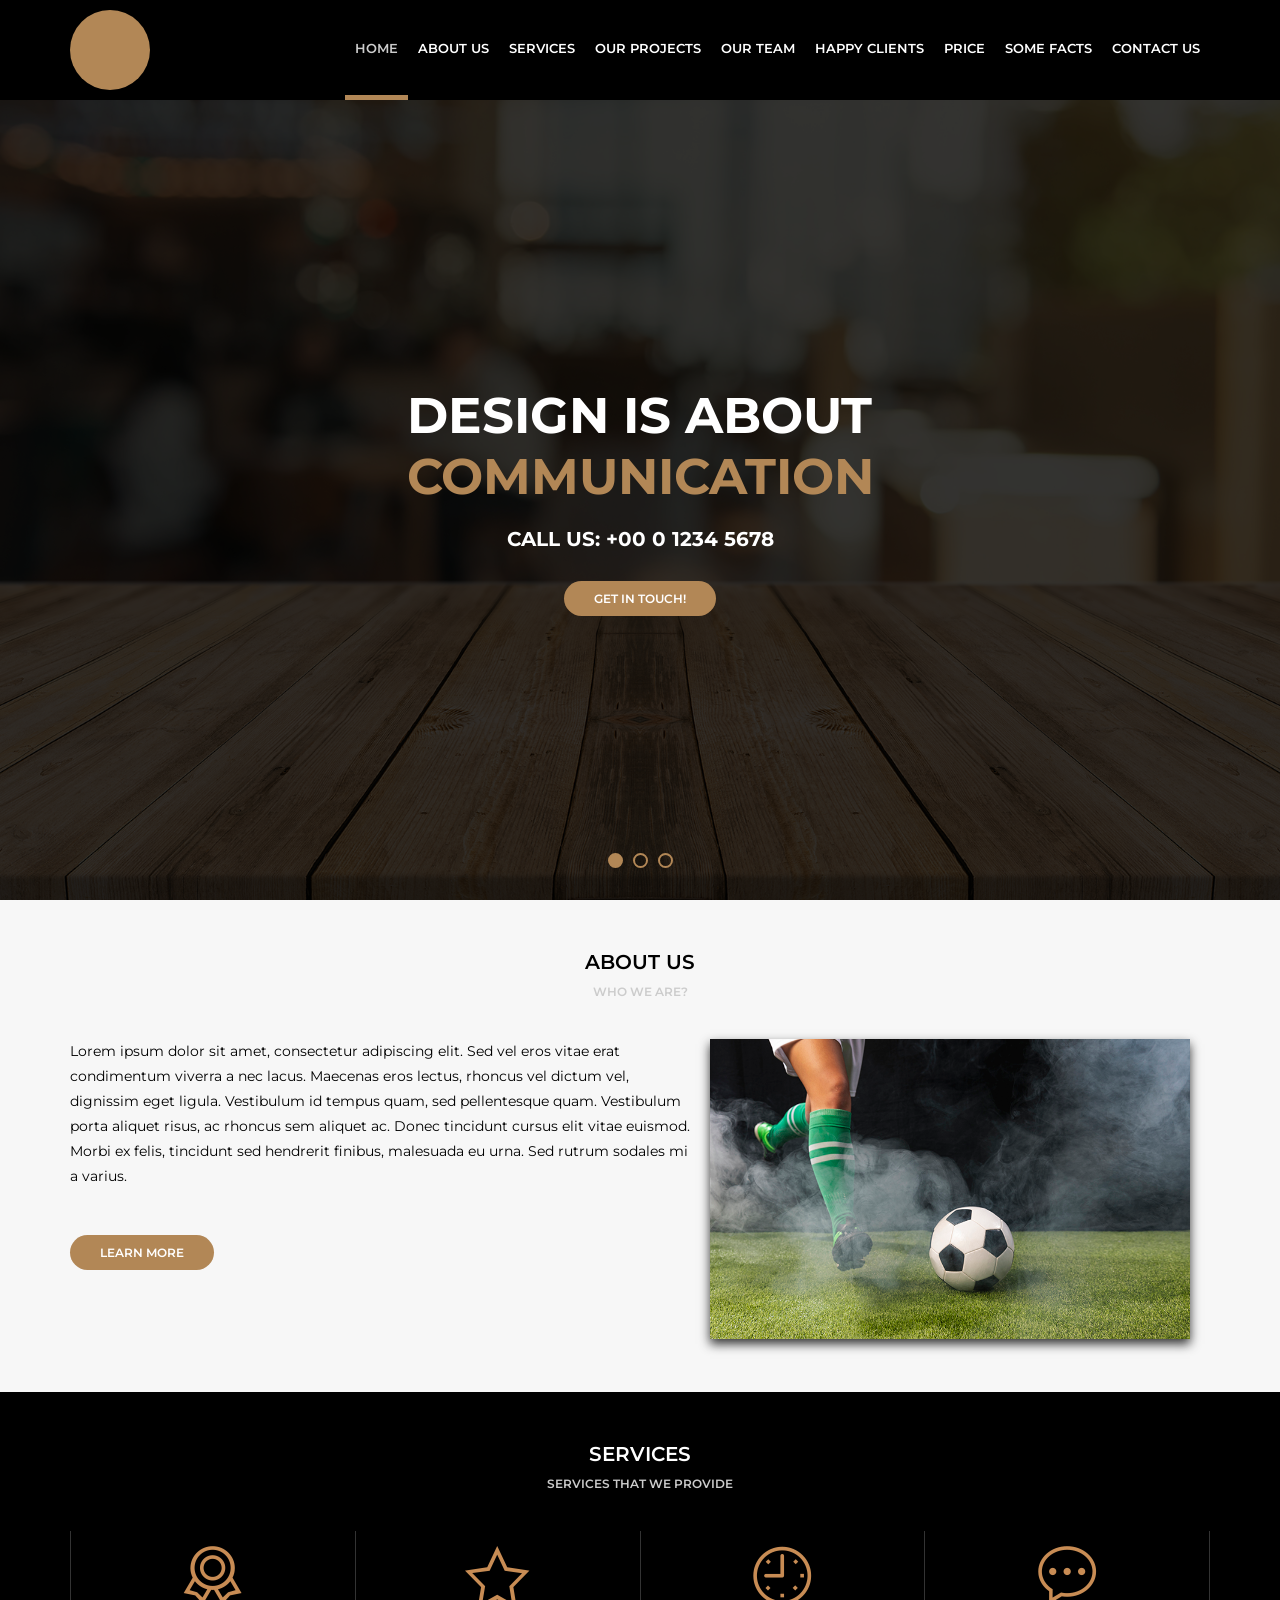
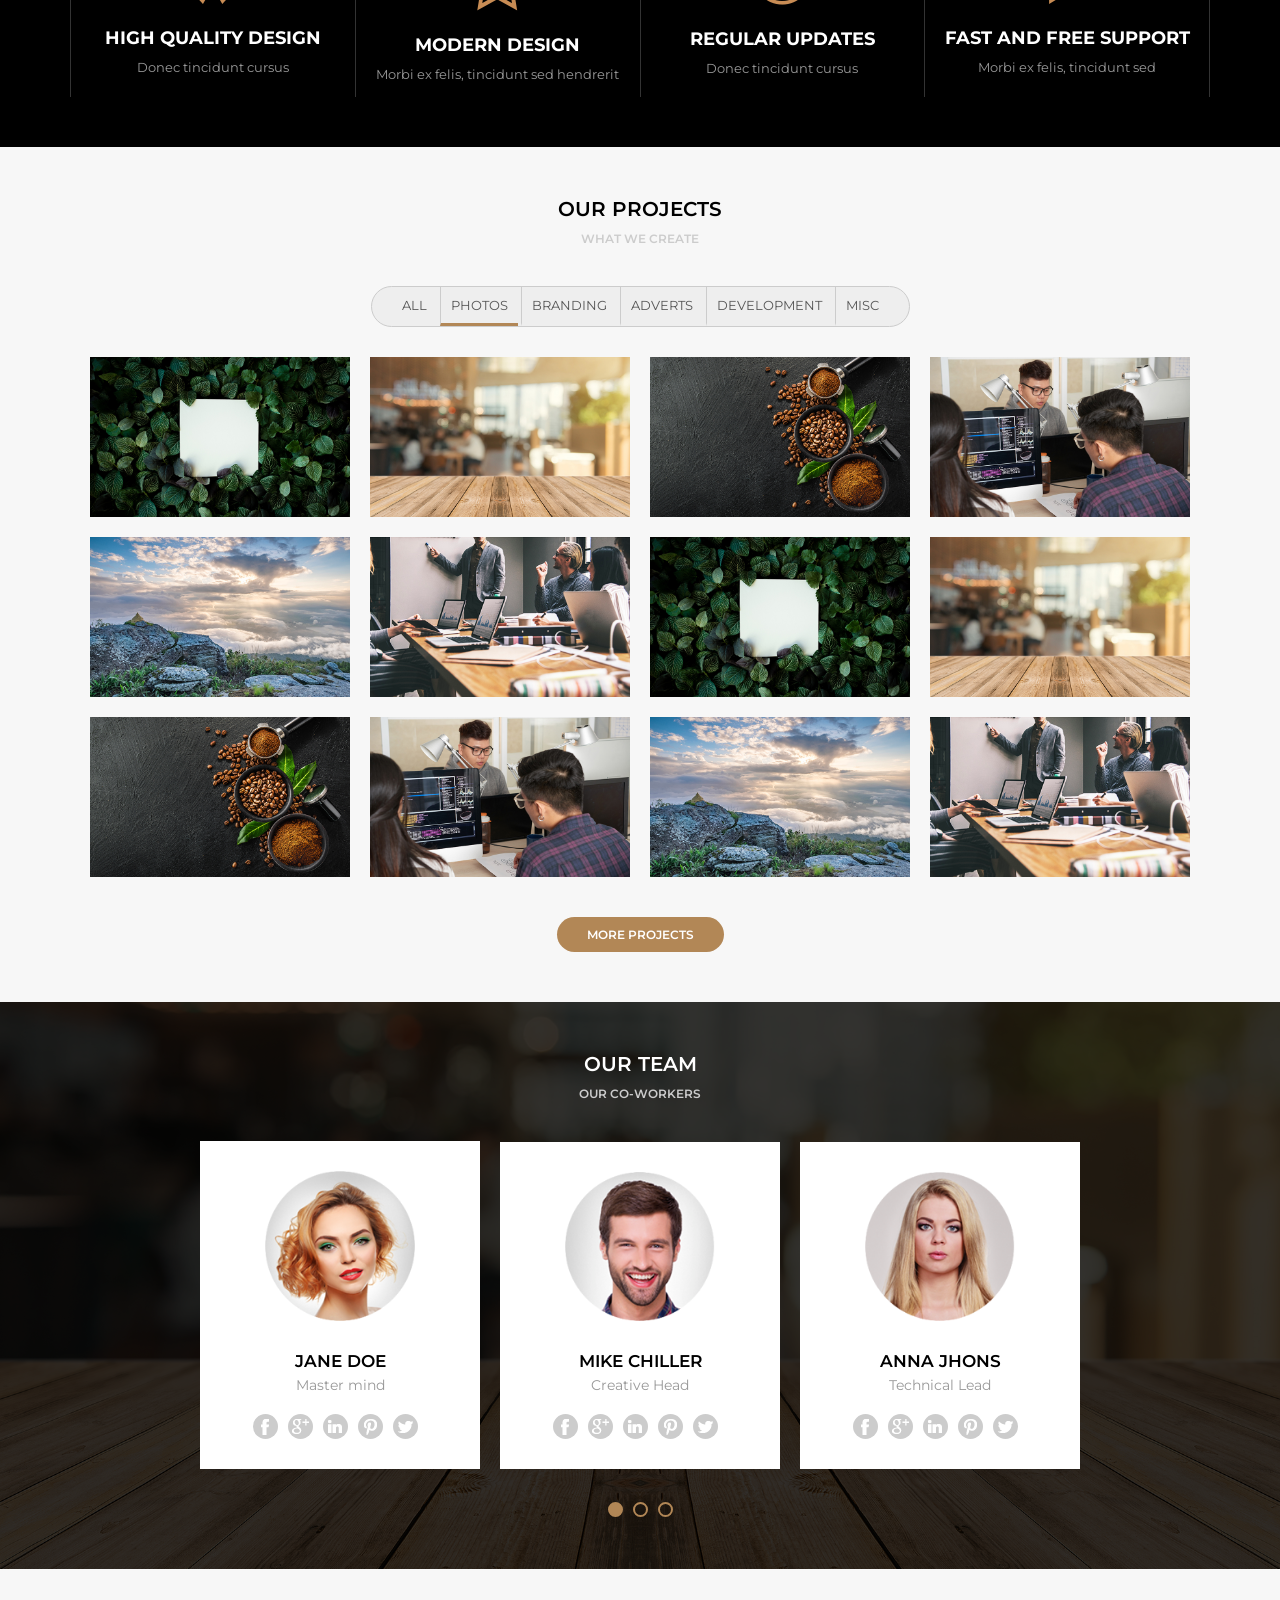
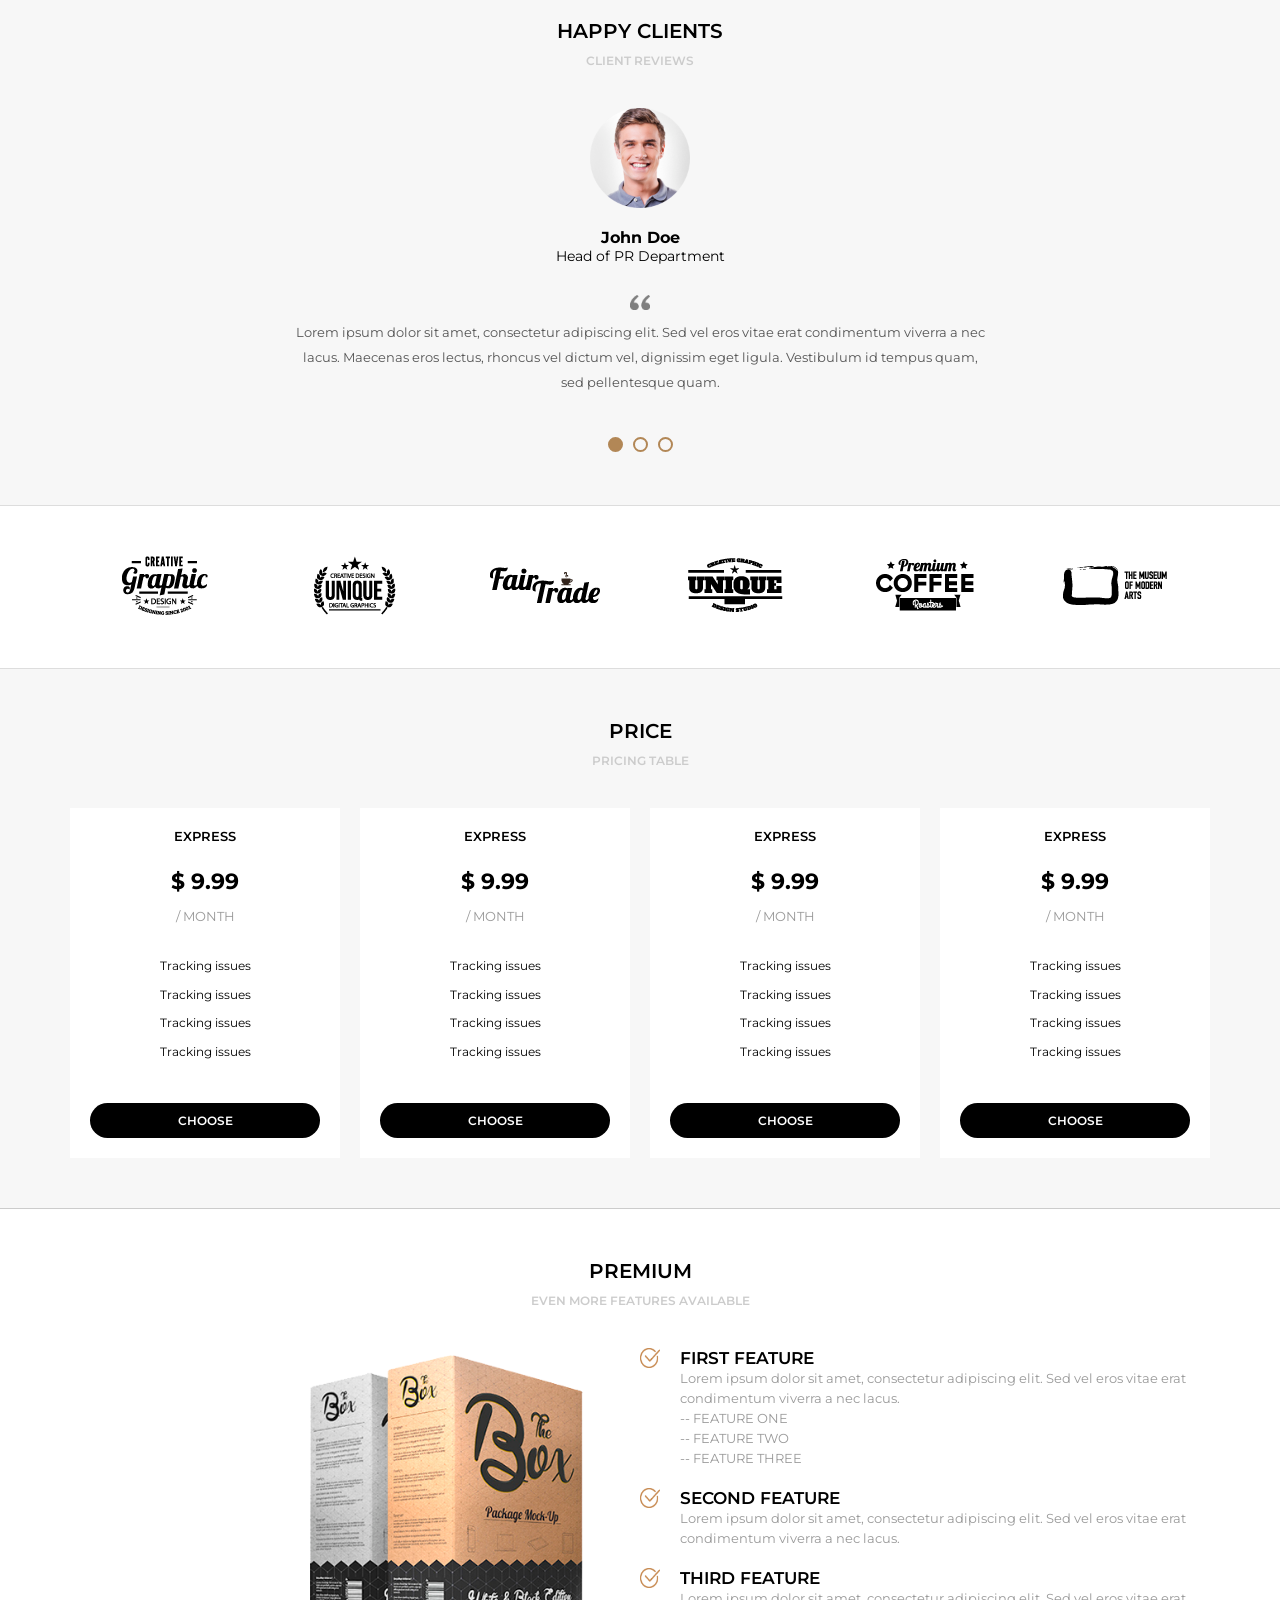
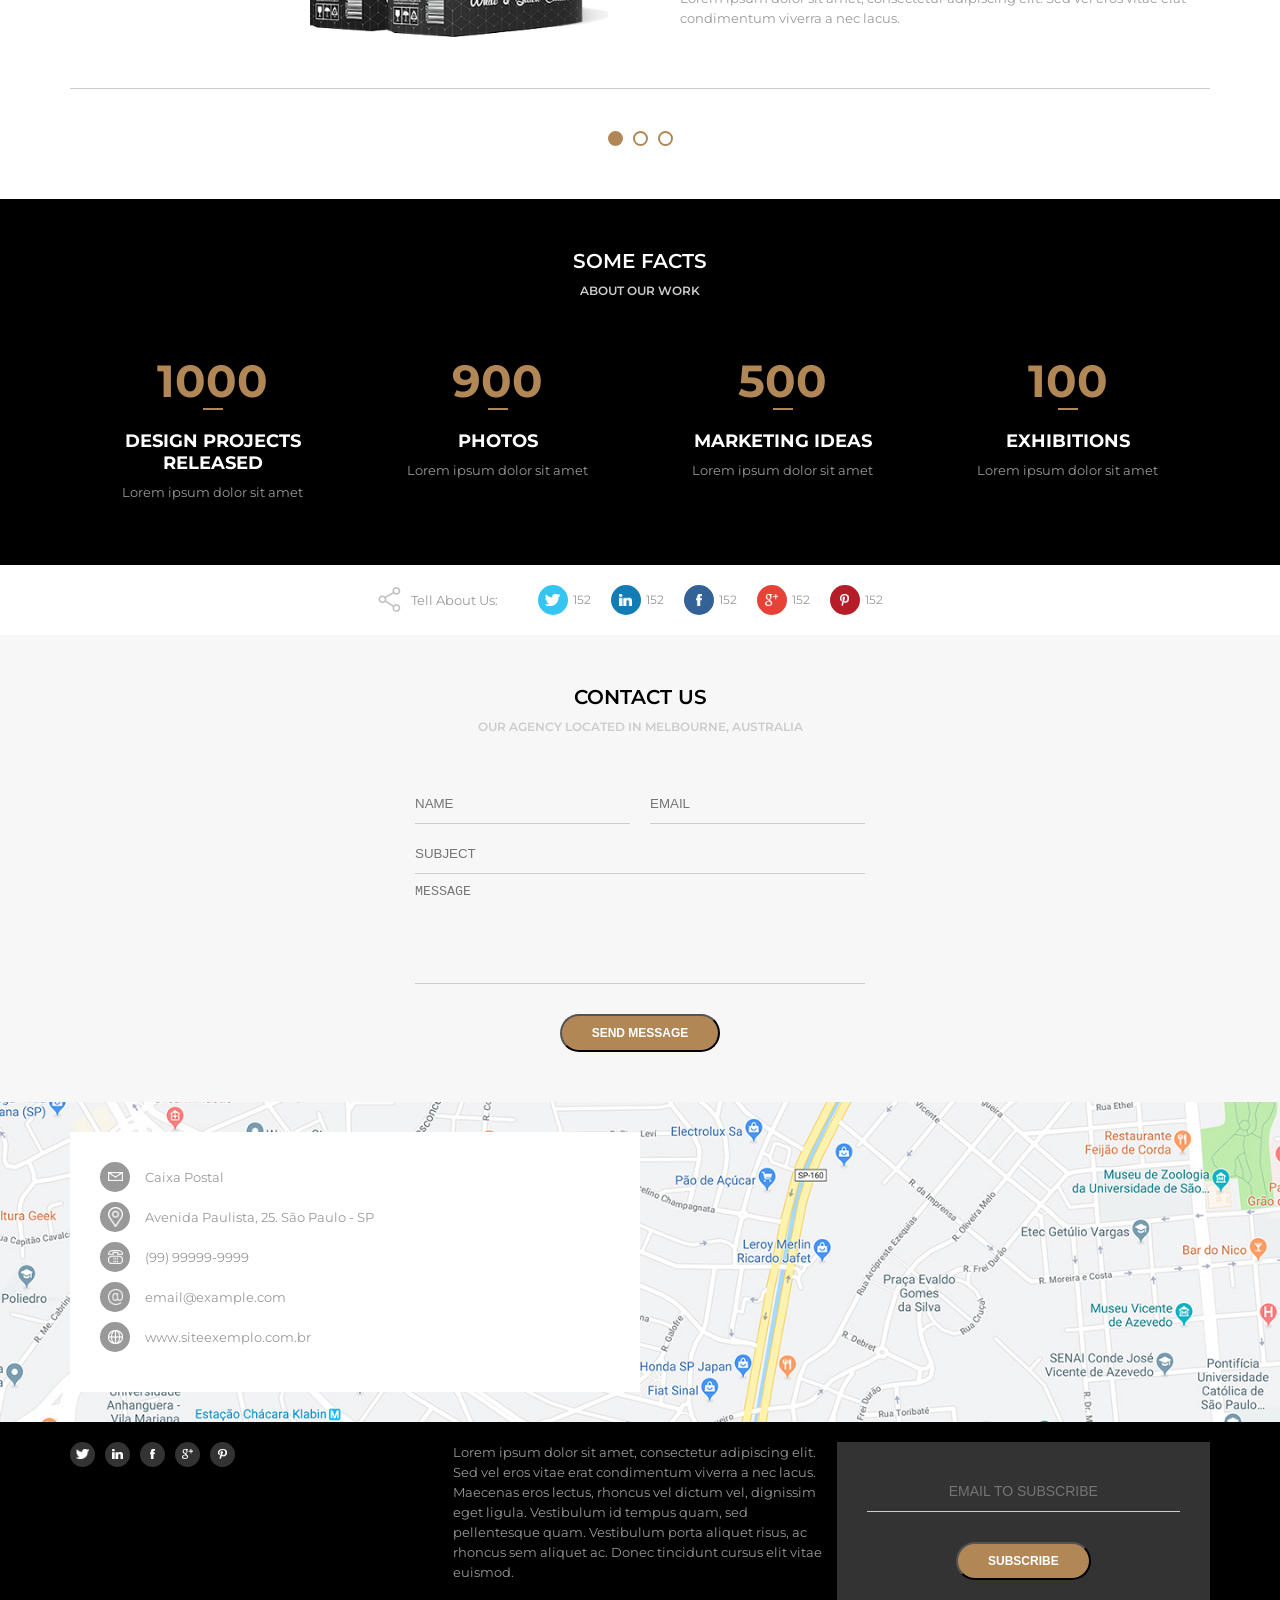
==== index.html @ ef53065b "correcao index" ====
<!DOCTYPE html>
<html>
<head>
    <meta charset="UTF-8" />
    <title>Awax</title>
    <meta name="viewport" content="width=device-width,minimum-scale=1,initial-scale=1" />
    <link href="https://fonts.googleapis.com/css?family=Montserrat:300,400,600,700&display=swap" rel="stylesheet" />
    <link rel="stylesheet" type="text/css" href="assets/css/style.css" />
</head>
<body>
<header>
    <div class="header">
        <div class="logo">
            <div class="logoimg"></div>
        </div>
        <div class="menu">
            <img class="menu-opener" src="assets/images/menu.png" onclick="openClose()"/>
            <nav id="navigation">
                <ul>
                    <li class="active"><a href="">Home</a></li>
                    <li><a href="">About us</a></li>
                    <li><a href="">Services</a></li>
                    <li><a href="">Our Projects</a></li>
                    <li><a href="">Our Team</a></li>
                    <li><a href="">Happy Clients</a></li>
                    <li><a href="">Price</a></li>
                    <li><a href="">Some Facts</a></li>
                    <li><a href="">Contact Us</a></li>
                </ul>
            </nav>
        </div>
    </div>
</header>
<main>
    <section class="banner">
        <div class="sliders" style="margin-left:0;">
            <div class="slide">
                <div class="slidearea">
                    <h1>Design is about<br/><span>Communication</span></h1>
                    <h2>Call Us: +00 0 1234 5678</h2>
                    <a href="" class="button">Get in touch!</a>
                </div>
            </div><div class="slide">
                <div class="slidearea">
                    <h1>Design is about<br/><span>Teste</span></h1>
                    <h2>Call Us: +00 0 1234 5678</h2>
                    <a href="" class="button">Get in touch!</a>
                </div>
            </div><div class="slide">
                <div class="slidearea">
                    <h1>Design is about<br/><span>Algo</span></h1>
                    <h2>Call Us: +00 0 1234 5678</h2>
                    <a href="" class="button">Get in touch!</a>
                </div>
            </div>
        </div>
        <div class="sliders-pointers">
            <div class="pointer active"></div>
            <div class="pointer"></div>
            <div class="pointer"></div>
        </div>
    </section>

    <section class="default light">
        <div class="section-title">About us</div>
        <div class="section-desc">Who we are?</div>
        <div class="section-body">
            <div class="section-aboutus">
                <div class="section-aboutus--left">
                    <p>Lorem ipsum dolor sit amet, consectetur adipiscing elit. Sed vel eros vitae erat condimentum viverra a nec lacus. Maecenas eros lectus, rhoncus vel dictum vel, dignissim eget ligula. Vestibulum id tempus quam, sed pellentesque quam. Vestibulum porta aliquet risus, ac rhoncus sem aliquet ac. Donec tincidunt cursus elit vitae euismod. Morbi ex felis, tincidunt sed hendrerit finibus, malesuada eu urna. Sed rutrum sodales mi a varius.</p>
                    <br/>
                    <a href="" class="button">Learn More</a>
                </div>
                <div class="section-aboutus--right">
                    <img src="media/foto9.jpg" />
                </div>
            </div>
        </div>
    </section>

    <section class="default dark">
        <div class="section-title">Services</div>
        <div class="section-desc">Services that we provide</div>
        <div class="section-body">
            <div class="section-services">
                <div class="section-service">
                    <img src="assets/images/medalha.png" />
                    <h4>High Quality Design</h4>
                    <p>Donec tincidunt cursus</p>
                </div>
                <div class="section-service">
                    <img src="assets/images/estrela.png" />
                    <h4>Modern Design</h4>
                    <p>Morbi ex felis, tincidunt sed hendrerit</p>
                </div>
                <div class="section-service">
                    <img src="assets/images/relogio.png" />
                    <h4>Regular Updates</h4>
                    <p>Donec tincidunt cursus</p>
                </div>
                <div class="section-service">
                    <img src="assets/images/balao.png" />
                    <h4>Fast and free support</h4>
                    <p>Morbi ex felis, tincidunt sed</p>
                </div>
            </div>
        </div>
    </section>

    <section class="default light">
        <div class="section-title">Our Projects</div>
        <div class="section-desc">What we create</div>
        <div class="section-body">
            <div class="section-projects">
                <div class="section-projects--filters">
                    <ul>
                        <li>All</li>
                        <li class="active">Photos</li>
                        <li>Branding</li>
                        <li>Adverts</li>
                        <li>Development</li>
                        <li>Misc</li>
                    </ul>
                </div>
                <div class="section-projects--photos">
                    <div class="section-projects--photo">
                        <div class="section-projects--photoarea">
                            <div class="section-projects--photoinfo">
                                <h5>ABOUT</h5>
                                <p>Vestibulum porta aliquet risus</p>
                            </div>
                            <img src="media/foto1.jpg" />
                        </div>
                    </div>
                    <div class="section-projects--photo">
                        <div class="section-projects--photoarea">
                            <div class="section-projects--photoinfo">
                                <h5>ABOUT</h5>
                                <p>Vestibulum porta aliquet risus</p>
                            </div>
                            <img src="media/foto2.jpg" />
                        </div>
                    </div>
                    <div class="section-projects--photo">
                        <div class="section-projects--photoarea">
                            <div class="section-projects--photoinfo">
                                <h5>ABOUT</h5>
                                <p>Vestibulum porta aliquet risus</p>
                            </div>
                            <img src="media/foto3.jpg" />
                        </div>
                    </div>
                    <div class="section-projects--photo">
                        <div class="section-projects--photoarea">
                            <div class="section-projects--photoinfo">
                                <h5>ABOUT</h5>
                                <p>Vestibulum porta aliquet risus</p>
                            </div>
                            <img src="media/foto4.jpg" />
                        </div>
                    </div>
                    <div class="section-projects--photo">
                        <div class="section-projects--photoarea">
                            <div class="section-projects--photoinfo">
                                <h5>ABOUT</h5>
                                <p>Vestibulum porta aliquet risus</p>
                            </div>
                            <img src="media/foto5.jpg" />
                        </div>
                    </div>
                    <div class="section-projects--photo">
                        <div class="section-projects--photoarea">
                            <div class="section-projects--photoinfo">
                                <h5>ABOUT</h5>
                                <p>Vestibulum porta aliquet risus</p>
                            </div>
                            <img src="media/foto6.jpg" />
                        </div>
                    </div>
                    <div class="section-projects--photo">
                        <div class="section-projects--photoarea">
                            <div class="section-projects--photoinfo">
                                <h5>ABOUT</h5>
                                <p>Vestibulum porta aliquet risus</p>
                            </div>
                            <img src="media/foto1.jpg" />
                        </div>
                    </div>
                    <div class="section-projects--photo">
                        <div class="section-projects--photoarea">
                            <div class="section-projects--photoinfo">
                                <h5>ABOUT</h5>
                                <p>Vestibulum porta aliquet risus</p>
                            </div>
                            <img src="media/foto2.jpg" />
                        </div>
                    </div>
                    <div class="section-projects--photo">
                        <div class="section-projects--photoarea">
                            <div class="section-projects--photoinfo">
                                <h5>ABOUT</h5>
                                <p>Vestibulum porta aliquet risus</p>
                            </div>
                            <img src="media/foto3.jpg" />
                        </div>
                    </div>
                    <div class="section-projects--photo">
                        <div class="section-projects--photoarea">
                            <div class="section-projects--photoinfo">
                                <h5>ABOUT</h5>
                                <p>Vestibulum porta aliquet risus</p>
                            </div>
                            <img src="media/foto4.jpg" />
                        </div>
                    </div>
                    <div class="section-projects--photo">
                        <div class="section-projects--photoarea">
                            <div class="section-projects--photoinfo">
                                <h5>ABOUT</h5>
                                <p>Vestibulum porta aliquet risus</p>
                            </div>
                            <img src="media/foto5.jpg" />
                        </div>
                    </div>
                    <div class="section-projects--photo">
                        <div class="section-projects--photoarea">
                            <div class="section-projects--photoinfo">
                                <h5>ABOUT</h5>
                                <p>Vestibulum porta aliquet risus</p>
                            </div>
                            <img src="media/foto6.jpg" />
                        </div>
                    </div>
                </div>

                <a href="" class="button">More Projects</a>
            </div>
        </div>
    </section>

    <section class="default dark bg-team">
        <div class="section-team-area">
            <div class="section-title">Our Team</div>
            <div class="section-desc">Our Co-Workers</div>
            <div class="section-body">
                <div class="section-team">
                    <div class="sliders" style="margin-left:0;">
                        <div class="slide">
                            <div class="slidearea">
                                <img class="section-team--avatar" src="media/mulher1.png" />
                                <div class="section-team--name">Jane Doe</div>
                                <div class="section-team--role">Master mind</div>
                                <div class="section-team--social">
                                        <a href=""><img src="assets/images/facebook.png" /></a>
                                        <a href=""><img src="assets/images/googleplus.png" /></a>
                                        <a href=""><img src="assets/images/linkedin.png" /></a>
                                        <a href=""><img src="assets/images/pinterest.png" /></a>
                                        <a href=""><img src="assets/images/twitter.png" /></a>
                                </div>
                            </div>
                        </div><div class="slide">
                            <div class="slidearea">
                                <img class="section-team--avatar" src="media/homem1.png" />
                                <div class="section-team--name">Mike Chiller</div>
                                <div class="section-team--role">Creative Head</div>
                                <div class="section-team--social">
                                        <a href=""><img src="assets/images/facebook.png" /></a>
                                        <a href=""><img src="assets/images/googleplus.png" /></a>
                                        <a href=""><img src="assets/images/linkedin.png" /></a>
                                        <a href=""><img src="assets/images/pinterest.png" /></a>
                                        <a href=""><img src="assets/images/twitter.png" /></a>
                                </div>
                            </div>
                        </div><div class="slide">
                            <div class="slidearea">
                                <img class="section-team--avatar" src="media/mulher2.png" />
                                <div class="section-team--name">Anna Jhons</div>
                                <div class="section-team--role">Technical Lead</div>
                                <div class="section-team--social">
                                        <a href=""><img src="assets/images/facebook.png" /></a>
                                        <a href=""><img src="assets/images/googleplus.png" /></a>
                                        <a href=""><img src="assets/images/linkedin.png" /></a>
                                        <a href=""><img src="assets/images/pinterest.png" /></a>
                                        <a href=""><img src="assets/images/twitter.png" /></a>
                                </div>
                            </div>
                        </div><div class="slide">
                            <div class="slidearea">
                                <img class="section-team--avatar" src="media/mulher1.png" />
                                <div class="section-team--name">Jane Doe</div>
                                <div class="section-team--role">Master mind</div>
                                <div class="section-team--social">
                                        <a href=""><img src="assets/images/facebook.png" /></a>
                                        <a href=""><img src="assets/images/googleplus.png" /></a>
                                        <a href=""><img src="assets/images/linkedin.png" /></a>
                                        <a href=""><img src="assets/images/pinterest.png" /></a>
                                        <a href=""><img src="assets/images/twitter.png" /></a>
                                </div>
                            </div>
                        </div>
                    </div>
                </div>
                <div class="sliders-pointers">
                    <div class="pointer active"></div>
                    <div class="pointer"></div>
                    <div class="pointer"></div>
                </div>
            </div>
        </div>
    </section>

    <section class="default light testimonials">
        <div class="section-title">Happy Clients</div>
        <div class="section-desc">Client Reviews</div>
        <div class="section-body">
            <div class="section-testimonials">
                <div class="sliders" style="margin-left:0;">
                    <div class="slide">
                        <div class="slidearea">
                            <img class="section-testimonials--avatar" src="media/homem2.png" />
                            <div class="section-testimonials--name">John Doe</div>
                            <div class="section-testimonials--role">Head of PR Department</div>
                            <img class="section-testimonials--quoteimg" src="assets/images/quote.png" />
                            <div class="section-testimonials--quote">Lorem ipsum dolor sit amet, consectetur adipiscing elit. Sed vel eros vitae erat condimentum viverra a nec lacus. Maecenas eros lectus, rhoncus vel dictum vel, dignissim eget ligula. Vestibulum id tempus quam, sed pellentesque quam.</div>
                        </div>
                    </div><div class="slide">
                        <div class="slidearea">
                            <img class="section-testimonials--avatar" src="media/homem2.png" />
                            <div class="section-testimonials--name">John Doe</div>
                            <div class="section-testimonials--role">Head of PR Department</div>
                            <img class="section-testimonials--quoteimg" src="assets/images/quote.png" />
                            <div class="section-testimonials--quote">Lorem ipsum dolor sit amet, consectetur adipiscing elit. Sed vel eros vitae erat condimentum viverra a nec lacus. Maecenas eros lectus, rhoncus vel dictum vel, dignissim eget ligula. Vestibulum id tempus quam, sed pellentesque quam.</div>
                        </div>
                    </div><div class="slide">
                        <div class="slidearea">
                            <img class="section-testimonials--avatar" src="media/homem2.png" />
                            <div class="section-testimonials--name">John Doe</div>
                            <div class="section-testimonials--role">Head of PR Department</div>
                            <img class="section-testimonials--quoteimg" src="assets/images/quote.png" />
                            <div class="section-testimonials--quote">Lorem ipsum dolor sit amet, consectetur adipiscing elit. Sed vel eros vitae erat condimentum viverra a nec lacus. Maecenas eros lectus, rhoncus vel dictum vel, dignissim eget ligula. Vestibulum id tempus quam, sed pellentesque quam.</div>
                        </div>
                    </div>
                </div>
                <div class="sliders-pointers">
                    <div class="pointer active"></div>
                    <div class="pointer"></div>
                    <div class="pointer"></div>
                </div>
            </div>
        </div>
    </section>

    <section class="default section-companies">
        <div class="section-body">
            <div class="section-companies--area">
                <div class="section-company">
                    <img src="media/empresa1.png" />
                </div>
                <div class="section-company">
                    <img src="media/empresa2.png" />
                </div>
                <div class="section-company">
                    <img src="media/empresa3.png" />
                </div>
                <div class="section-company">
                    <img src="media/empresa4.png" />
                </div>
                <div class="section-company">
                    <img src="media/empresa5.png" />
                </div>
                <div class="section-company">
                    <img src="media/empresa6.png" />
                </div>
            </div>
        </div>
    </section>

    <section class="default light">
        <div class="section-title">Price</div>
        <div class="section-desc">Pricing Table</div>
        <div class="section-body">
            <div class="section-price">
                    <div class="section-price--item">
                        <div class="section-price--item-name">Express</div>
                        <div class="section-price--item-money">$ 9.99</div>
                        <div class="section-price--item-period">/ month</div>
                        <div class="section-price--item-point">Tracking issues<br/></div>
                        <div class="section-price--item-point">Tracking issues<br/></div>
                        <div class="section-price--item-point">Tracking issues<br/></div>
                        <div class="section-price--item-point">Tracking issues<br/></div>
                        <a href="" class="button button--dark">Choose</a>
                    </div>
                    <div class="section-price--item">
                        <div class="section-price--item-name">Express</div>
                        <div class="section-price--item-money">$ 9.99</div>
                        <div class="section-price--item-period">/ month</div>
                        <div class="section-price--item-point">Tracking issues<br/></div>
                        <div class="section-price--item-point">Tracking issues<br/></div>
                        <div class="section-price--item-point">Tracking issues<br/></div>
                        <div class="section-price--item-point">Tracking issues<br/></div>
                        <a href="" class="button button--dark">Choose</a>
                    </div>
                    <div class="section-price--item">
                        <div class="section-price--item-name">Express</div>
                        <div class="section-price--item-money">$ 9.99</div>
                        <div class="section-price--item-period">/ month</div>
                        <div class="section-price--item-point">Tracking issues<br/></div>
                        <div class="section-price--item-point">Tracking issues<br/></div>
                        <div class="section-price--item-point">Tracking issues<br/></div>
                        <div class="section-price--item-point">Tracking issues<br/></div>
                        <a href="" class="button button--dark">Choose</a>
                    </div>
                    <div class="section-price--item">
                        <div class="section-price--item-name">Express</div>
                        <div class="section-price--item-money">$ 9.99</div>
                        <div class="section-price--item-period">/ month</div>
                        <div class="section-price--item-point">Tracking issues<br/></div>
                        <div class="section-price--item-point">Tracking issues<br/></div>
                        <div class="section-price--item-point">Tracking issues<br/></div>
                        <div class="section-price--item-point">Tracking issues<br/></div>
                        <a href="" class="button button--dark">Choose</a>
                    </div>
            </div>
        </div>
    </section>

    <section class="default light premium">
        <div class="section-title">Premium</div>
        <div class="section-desc">Even More Features Available</div>
        <div class="section-body">
            <div class="section-premium">
                <div class="sliders" style="margin-left:0;">
                    <div class="slide">
                        <div class="slidearea">
                            <div class="section-premium--left">
                                <img src="media/livros.png" />
                            </div>
                            <div class="section-premium--right">
                                    <div class="section-premium--item">
                                        <img src="assets/images/check.png" />
                                        <div>
                                            <h4>FIRST FEATURE</h4>
                                            Lorem ipsum dolor sit amet, consectetur adipiscing elit. Sed vel eros vitae erat condimentum viverra a nec lacus.<br/>
                                            -- FEATURE ONE<br/>
                                            -- FEATURE TWO<br/>
                                            -- FEATURE THREE
                                        </div>
                                    </div>
                                    <div class="section-premium--item">
                                        <img src="assets/images/check.png" />
                                        <div>
                                            <h4>SECOND FEATURE</h4>
                                            Lorem ipsum dolor sit amet, consectetur adipiscing elit. Sed vel eros vitae erat condimentum viverra a nec lacus.
                                        </div>
                                    </div>
                                    <div class="section-premium--item">
                                        <img src="assets/images/check.png" />
                                        <div>
                                            <h4>THIRD FEATURE</h4>
                                            Lorem ipsum dolor sit amet, consectetur adipiscing elit. Sed vel eros vitae erat condimentum viverra a nec lacus.
                                        </div>
                                    </div>
                            </div>
                        </div>
                    </div><div class="slide">
                        <div class="slidearea">
                            ...
                        </div>
                    </div><div class="slide">
                        <div class="slidearea">
                            ...
                        </div>
                    </div>
                </div>
                <div class="sliders-pointers">
                    <div class="pointer active"></div>
                    <div class="pointer"></div>
                    <div class="pointer"></div>
                </div>
            </div>
        </div>
    </section>

    <section class="default dark">
        <div class="section-title">Some Facts</div>
        <div class="section-desc">About our work</div>
        <div class="section-body">
            <div class="section-facts">
                <div class="section-fact">
                    <h3>1000</h3>
                    <div class="section-fact-line"></div>
                    <h4>Design Projects Released</h4>
                    <p>Lorem ipsum dolor sit amet</p>
                </div>
                <div class="section-fact">
                    <h3>900</h3>
                    <div class="section-fact-line"></div>
                    <h4>Photos</h4>
                    <p>Lorem ipsum dolor sit amet</p>
                </div>
                <div class="section-fact">
                    <h3>500</h3>
                    <div class="section-fact-line"></div>
                    <h4>Marketing Ideas</h4>
                    <p>Lorem ipsum dolor sit amet</p>
                </div>
                <div class="section-fact">
                    <h3>100</h3>
                    <div class="section-fact-line"></div>
                    <h4>Exhibitions</h4>
                    <p>Lorem ipsum dolor sit amet</p>
                </div>
            </div>
        </div>
    </section>

    <section class="section-share">
        <div class="section-share--legend">
            <img src="assets/images/share.png" />
            Tell About Us:
        </div>
        <div class="section-share--item">
            <div class="section-share--icon twitter">
                <img src="assets/images/twitter.png" />
            </div>
            152
        </div>
        <div class="section-share--item">
            <div class="section-share--icon linkedin">
                <img src="assets/images/linkedin.png" />
            </div>
            152
        </div>
        <div class="section-share--item">
            <div class="section-share--icon facebook">
                <img src="assets/images/facebook.png" />
            </div>
            152
        </div>
        <div class="section-share--item">
            <div class="section-share--icon googleplus">
                <img src="assets/images/googleplus.png" />
            </div>
            152
        </div>
        <div class="section-share--item">
            <div class="section-share--icon pinterest">
                <img src="assets/images/pinterest.png" />
            </div>
            152
        </div>
    </section>

    <section class="default light">
        <div class="section-title">Contact Us</div>
        <div class="section-desc">Our Agency Located in Melbourne, Australia</div>
        <div class="section-body">
            <div class="section-contact">
                <form method="POST">
                    <div class="section-contact--split">
                        <input type="text" name="name" placeholder="NAME" />
                        <input type="text" name="name" placeholder="EMAIL" />
                    </div>
                    <input type="text" name="name" placeholder="SUBJECT" />
                    <textarea name="message" placeholder="MESSAGE"></textarea>
                    <input type="submit" value="Send Message" class="button" />
                </form>
            </div>
        </div>
    </section>

    <section class="section-map">
        <div class="section-map--area">
            <div class="section-map--info">
                    <div class="section-map--info-item">
                        <div class="section-map--info-item-img">
                            <img src="assets/images/carta.png" />
                        </div>
                        Caixa Postal
                    </div>
                    <div class="section-map--info-item">
                        <div class="section-map--info-item-img">
                            <img src="assets/images/localizacao.png" />
                        </div>
                        Avenida Paulista, 25. São Paulo - SP
                    </div>
                    <div class="section-map--info-item">
                        <div class="section-map--info-item-img">
                            <img src="assets/images/telefone.png" />
                        </div>
                        (99) 99999-9999
                    </div>
                    <div class="section-map--info-item">
                        <div class="section-map--info-item-img">
                            <img src="assets/images/arroba.png" />
                        </div>
                        email@example.com
                    </div>
                    <div class="section-map--info-item">
                        <div class="section-map--info-item-img">
                            <img src="assets/images/web.png" />
                        </div>
                        www.siteexemplo.com.br
                    </div>
            </div>
        </div>
    </section>


</main>
<footer>
    <div class="footer--area">
        <div class="footer--item area1">
            <div class="footer-social">
                <a href=""><img src="assets/images/twitter.png" /></a>
                <a href=""><img src="assets/images/linkedin.png" /></a>
                <a href=""><img src="assets/images/facebook.png" /></a>
                <a href=""><img src="assets/images/googleplus.png" /></a>
                <a href=""><img src="assets/images/pinterest.png" /></a>
            </div>
        </div>
        <div class="footer--item area2">
                Lorem ipsum dolor sit amet, consectetur adipiscing elit. Sed vel eros vitae erat condimentum viverra a nec lacus. Maecenas eros lectus, rhoncus vel dictum vel, dignissim eget ligula. Vestibulum id tempus quam, sed pellentesque quam. Vestibulum porta aliquet risus, ac rhoncus sem aliquet ac. Donec tincidunt cursus elit vitae euismod.
        </div>
        <div class="footer--item area3">
            <form method="POST">
                <input type="email" name="email" placeholder="EMAIL TO SUBSCRIBE" />
                <button class="button">Subscribe</button>
            </form>
        </div>
    </div>
</footer>
<script src="assets/js/script.js"></script>
</body>
</html>
---- assets/css/style.css ----
* {
    margin:0;
    padding:0;
    box-sizing:border-box;
}
body {
    font-family:'Montserrat', Arial, Helvetica, sans-serif;
    font-size:13px;
    overflow-x:hidden;
}
header {
    height:100px;
    background-color:#000;
    color:#FFF;
}
.header {
    max-width:1140px;
    height:100px;
    margin:auto;
    display:flex;
    align-items:center;
}
.logo {
    width:100px;
}
.logoimg {
    width:80px;
    height:80px;
    background-color:#B28756;
    border-radius:40px;
}
.menu-opener {
    display:none;
}
.menu {
    flex:1;
    display:flex;
    justify-content: flex-end;
}
.menu ul,
.menu li {
    list-style:none;
}
.menu ul {
    display:flex;
}
.menu li a {
    color:#FFF;
    text-transform: uppercase;
    font-weight: 600;
    text-decoration: none;
    padding-left:10px;
    padding-right:10px;
    height:100px;
    display:flex;
    align-items:center;
    border-bottom:5px solid #000;
}
.menu li a:hover,
.menu .active a {
    border-bottom:5px solid #B28756;
    color:#CCC;
}

.button {
    display:inline-block;
    background-color:#B28756;
    color:#FFF;
    text-transform: uppercase;
    font-size:12px;
    font-weight:600;
    text-decoration: none;
    padding:10px 30px;
    margin-top:30px;
    border-radius:20px;
}
.button--dark {
    background-color:#000;
}
.button--dark:hover {
    background-color:#B28756;
}

.banner {
    height:calc(100vh - 100px);
    background-color:#333;
    background-image:url('../images/bg.jpg');
    background-size:cover;
    background-position:bottom;
    overflow:hidden;
}
.banner .sliders {
    width:1000vw;
    height:100%;
}
.banner .slide {
    width:100vw;
    height:100%;
    display:inline-block;
    background-color:rgba(0, 0, 0, 0.8);
}
.banner .slidearea {
    display:flex;
    flex-direction:column;
    height:100%;
    justify-content: center;
    align-items:center;
    color:#FFF;
}
.banner h1 {
    text-transform: uppercase;
    font-weight: bold;
    font-size:50px;
}
.banner h1 span {
    color:#B28756;
}
.banner h2 {
    text-transform: uppercase;
    margin-top:20px;
}
.banner .sliders-pointers {
    width:100vw;
    height:20px;
    position:absolute;
    margin-top:-50px;
    display:flex;
    justify-content: center;
    align-items: center;
}
.banner .pointer {
    width:15px;
    height:15px;
    border:2px solid #B28756;
    border-radius:8px;
    margin-left:5px;
    margin-right:5px;
    cursor:pointer;
}
.banner .pointer.active {
    background-color:#B28756;
}


.default {
    padding-top:50px;
    padding-bottom:50px;
}
.default .section-title,
.default .section-desc {
    text-align:center;
    text-transform: uppercase;
    font-weight: 600;
}
.default .section-title {
    font-size:20px;
}
.default .section-desc {
    font-size:12px;
    color:#CCC;
    margin-top:10px;
    margin-bottom:40px;
}
.default .section-body {
    max-width:1140px;
    margin:auto;
}
.default.light {
    background-color:#F7F7F7;
}
.default.light .section-title,
.default.light .section-body {
    color:#000;
}
.default.dark {
    background-color:#000;
}
.default.dark .section-title,
.default.dark .section-body {
    color:#FFF;
}

footer {
    background-color:#000;
    padding:20px;
}
.footer--area {
    max-width:1140px;
    margin:auto;
    color:#FFF;
    display:flex;
}
.footer--item {
    flex:1;
}
.footer-social {
    display:flex;
}
.footer-social a {
    display:block;
    width:25px;
    height:25px;
    background-color:#333;
    display:flex;
    justify-content: center;
    align-items: center;
    border-radius:13px;
    margin-right:10px;
}
.footer-social a:hover {
    background-color:#B28756;
}
.footer-social img {
    height:10px;
}
.footer--item.area2 {
    color:#999;
    line-height:20px;
    font-size:13px;
    padding:0 10px 10px 10px;
}
.footer--item.area3 form {
    background-color:#333;
    text-align:center;
    padding:30px;
}
.footer--item.area3 input {
    width:100%;
    height:40px;
    border:0;
    background:transparent;
    border-bottom:1px solid #CCC;
    outline:0;
    color:#FFF;
    font-size:14px;
    text-align:center;
}





/*
CSS DE ÁREAS ESPECÍFICAS
*/
.section-aboutus {
    display:flex;
}
.section-aboutus--left {
    flex:1;
}
.section-aboutus--left p {
    font-size:14px;
    line-height:25px;
}
.section-aboutus--right {
    width:520px;
    text-align:center;
}
.section-aboutus--right img {
    width:480px;
    box-shadow:0px 5px 10px #333;
}



.section-services {
    display:flex;
}
.section-service {
    flex:1;
    text-align:center;
    border-right:1px solid #333;
    padding:15px;
}
.section-service:first-child {
    border-left:1px solid #333;
}
.section-service h4 {
    margin-top:20px;
    text-transform: uppercase;
    font-size:18px;
}
.section-service p {
    margin-top:10px;
    font-size:13px;
    color:#999;
}





.section-projects {
    display:flex;
    flex-direction: column;
    align-items: center;
}
.section-projects--filters {
    border:1px solid #CCC;
    background-color:#EEE;
    border-radius:30px;
    display:inline-block;
    padding:0px 20px;
}
.section-projects--filters ul,
.section-projects--filters li {
    list-style:none;
}
.section-projects--filters li {
    display:inline-block;
    padding:10px;
    text-transform: uppercase;
    font-size:13px;
    border-left:1px solid #CCC;
    color:#555;
    border-bottom:3px solid #EEE;
    cursor:pointer;
}
.section-projects--filters li:hover,
.section-projects--filters li.active {
    border-bottom:3px solid #B28756;
}
.section-projects--filters li:first-child {
    border-left:0;
}

.section-projects--photos {
    width:100vw;
    max-width:1140px;
    margin-top:20px;
    display:flex;
    flex-wrap:wrap;
    justify-content:center;
}
.section-projects--photo {
    width:280px;
}
.section-projects--photoarea {
    margin:10px;
    width:260px;
    height:160px;
}
.section-projects--photoarea img {
    width:inherit;
    height:inherit;
}
.section-projects--photoinfo {
    position:absolute;
    background-color:rgba(0, 0, 0, 0.5);
    width:inherit;
    height:inherit;
    display:none;
    flex-direction:column;
    justify-content:center;
    align-items:center;
    color:#FFF;
}
.section-projects--photoinfo h5 {
    font-size:18px;
    font-weight:600;
}
.section-projects--photoarea:hover .section-projects--photoinfo {
    display:flex;
}


.bg-team {
    background-image:url('../images/bg.jpg');
    background-size:cover;
    background-position:center;
    padding:0;
}
.section-team-area {
    background-color:rgba(0, 0, 0, 0.8);
    padding-top:50px;
    padding-bottom:50px;
}
.section-team {
    overflow:hidden;
    max-width:880px;
    margin:auto;
}
.section-team .sliders {
    width:1000vw;
    height:100%;
}
.section-team .slide {
    width:280px;
    height:100%;
    min-height:300px;
    display:inline-block;
    background-color:#FFF;
    margin-right:20px;
}
.section-team .slidearea {
    display:flex;
    flex-direction:column;
    height:100%;
    justify-content: center;
    align-items:center;
    color:#000;
    padding:30px;
}
.section-team-area .sliders-pointers {
    margin-top:30px;
    height:20px;
    display:flex;
    justify-content: center;
    align-items: center;
}
.section-team-area .pointer {
    width:15px;
    height:15px;
    border:2px solid #B28756;
    border-radius:8px;
    margin-left:5px;
    margin-right:5px;
    cursor:pointer;
}
.section-team-area .pointer.active {
    background-color:#B28756;
}
.section-team--avatar {
    width:150px;
    height:auto;
}
.section-team--name {
    text-transform: uppercase;
    font-weight: 600;
    font-size:17px;
    margin-top:30px;
}
.section-team--role {
    font-size:14px;
    color:#999;
    margin-top:5px;
}
.section-team--social {
    display:flex;
    margin-top:20px;
}
.section-team--social a {
    display:inline-flex;
    justify-content: center;
    align-items:center;
    width:25px;
    height:25px;
    background-color:#CCC;
    border-radius:13px;
    margin-right:10px;
}
.section-team--social a:hover {
    background-color:#B28756;
}

.testimonials .section-body {
    max-width:initial;
}
.section-testimonials {
    overflow:hidden;
}
.section-testimonials .sliders {
    width:1000vw;
    height:100%;
}
.section-testimonials .slide {
    width:100vw;
    height:100%;
    display:inline-block;
}
.section-testimonials .slidearea {
    display:flex;
    flex-direction:column;
    height:100%;
    justify-content: center;
    align-items:center;
}

.section-testimonials--avatar {
    width:100px;
}
.section-testimonials--name {
    font-weight: bold;
    font-size:16px;
    margin-top:20px;
}
.section-testimonials--role {
    font-size:14px;
}
.section-testimonials--quoteimg {
    width:20px;
    margin-top:30px;
}
.section-testimonials--quote {
    margin-top:10px;
    font-size:13px;
    max-width:700px;
    color:#555;
    text-align:center;
    line-height:25px;
    margin-left:30px;
    margin-right:30px;
}
.section-testimonials .sliders-pointers {
    width:100vw;
    height:20px;
    display:flex;
    justify-content: center;
    align-items: center;
    margin-top:40px;
}
.section-testimonials .pointer {
    width:15px;
    height:15px;
    border:2px solid #B28756;
    border-radius:8px;
    margin-left:5px;
    margin-right:5px;
    cursor:pointer;
}
.section-testimonials .pointer.active {
    background-color:#B28756;
}

.section-companies {
    border-top:1px solid #DDD;
    border-bottom:1px solid #DDD;
}
.section-companies--area {
    display:flex;
    align-items:center;
}
.section-company {
    flex:1;
    text-align:center;
}

.section-price {
    display:flex;
}
.section-price--item {
    display: flex;
    flex-direction: column;
    justify-content: space-between;
    flex:1;
    height: 350px;
    background-color: #FFF;
    margin-right: 20px;
    padding:20px;
    text-align:center;
}
.section-price--item:last-child {
    margin-right:0;
}
.section-price--item-name {
    text-transform: uppercase;
    font-size:13px;
    font-weight:600;
}
.section-price--item-money {
    font-weight: bold;
    font-size:22px;
    margin-top:10px;
}
.section-price--item-period {
    color:#999;
    text-transform: uppercase;
    margin-bottom:20px;
}
.section-price--item-point {
    font-size:12px;
}

.premium {
    background-color:#FFF !important;
    border-top:1px solid #CCC;
}
.premium .section-body {
    max-width:initial;
}
.section-premium {
    overflow:hidden;
}
.section-premium a {
    margin-top:30px;
}
.section-premium .sliders {
    width:1000vw;
    height:100%;
}
.section-premium .slide {
    width:100vw;
    height:100%;
    display:inline-block;
}
.section-premium .slidearea {
    display:flex;
    height:100%;
    justify-content: center;
    align-items:center;
    max-width:1140px;
    border-bottom:1px solid #CCC;
    margin:auto;
    padding-bottom:40px;
}
.section-premium--left {
    flex:1;
    text-align:right;
}
.section-premium--left img {
    width:300px;
    margin-right:30px;
}
.section-premium--right {
    flex:1;
}
.section-premium--item {
    display:flex;
    margin-bottom:20px;
}
.section-premium--item img {
    width:20px;
    height:20px;
    margin-right:20px;
}
.section-premium--item div {
    flex:1;
    color:#999;
    line-height:20px;
}
.section-premium--item div h4 {
    color:#000;
    font-size:17px;
    font-weight:600;
}

.section-premium .sliders-pointers {
    width:100vw;
    height:20px;
    display:flex;
    justify-content: center;
    align-items: center;
    margin-top:40px;
}
.section-premium .pointer {
    width:15px;
    height:15px;
    border:2px solid #B28756;
    border-radius:8px;
    margin-left:5px;
    margin-right:5px;
    cursor:pointer;
}
.section-premium .pointer.active {
    background-color:#B28756;
}


.section-facts {
    display:flex;
}
.section-fact {
    flex:1;
    text-align:center;
    padding:15px;
}
.section-fact h3 {
    color:#B28756;
    font-size:45px;
}
.section-fact-line {
    width:20px;
    border-bottom:2px solid #B28756;
    margin:auto;
}
.section-fact h4 {
    margin-top:20px;
    text-transform: uppercase;
    font-size:18px;
}
.section-fact p {
    margin-top:10px;
    font-size:13px;
    color:#999;
}

.section-share {
    display:flex;
    justify-content: center;
    align-items:center;
    padding:20px;
    background-color:#FFF;
    color:#999;
}
.section-share--legend {
    display:flex;
    align-items:center;
    margin-right:40px;
}
.section-share--legend img {
    margin-right:10px;
}
.section-share--item {
    font-size:12px;
    margin-right:20px;
    display:flex;
    align-items:center;
    cursor:pointer;
}
.section-share--icon {
    width:30px;
    height:30px;
    border-radius:15px;
    background-color:#CCC;
    margin-right:5px;
    display:flex;
    justify-content: center;
    align-items: center;
}
.section-share--icon img {
    height:12px;
}
.section-share--icon.twitter {
    background-color:#34c5f0;
}
.section-share--icon.linkedin {
    background-color:#127cb4;
}
.section-share--icon.facebook {
    background-color:#336297;
}
.section-share--icon.googleplus {
    background-color:#e74237;
}
.section-share--icon.pinterest {
    background-color:#b71c29;
}

.section-contact {
    max-width:450px;
    margin:auto;
    text-align:center;
}
.section-contact input[type=text],
.section-contact textarea {
    display:block;
    width:100%;
    height:40px;
    border:0;
    background:transparent;
    border-bottom:1px solid #CCC;
    outline:0;
    margin-top:10px;
}
.section-contact textarea {
    height:100px;
    resize:none;
}
.section-contact--split {
    display:flex;
}
.section-contact--split input:first-child {
    margin-right:20px;
}





.section-map {
    background-image:url('../images/mapa.jpg');
    background-size:cover;
    background-position:center;
    padding-top:30px;
    padding-bottom:30px;
}
.section-map--area {
    width:100vw;
    max-width:1140px;
    margin:auto;
}
.section-map--info {
    width:50%;
    padding:30px;
    background-color:#FFF;
    color:#000;
}
.section-map--info-item {
    display:flex;
    align-items:center;
    color:#999;
    margin-bottom:10px;
}
.section-map--info-item-img {
    width:30px;
    height:30px;
    display:inline-flex;
    justify-content: center;
    align-items: center;
    padding:5px;
    background-color:#999;
    border-radius:15px;
    margin-right:15px;
}
.section-map--info-item-img img {
    width:15px;
    height:auto;
}














@media (min-width:450px) and (max-width:800px) {
    .logo {
        margin-left:30px;
    }
    .menu-opener {
        display:block;
        width:45px;
        margin-right:30px;
    }
    nav {
        display:none;
        position: absolute;
        z-index: 99;
        background-color: rgba(0, 0, 0, 0.9);
        width: 70vw;
        height: calc(100vh - 100px);
        top: 100px;
        right: 0;
    }
    .menu ul {
        flex-direction:column;
    }

    .menu li a {
        font-weight:bold;
        height:80px;
        font-size:27px;
        margin-left:50px;
        border:0;
    }
    .menu li.active a {
        border:0;
        color:#B28756;
    }


    .section-aboutus {
        flex-direction:column;
    }
    .section-aboutus--left {
        margin-left:30px;
        margin-right:30px;
        margin-bottom:30px;
    }

    .section-aboutus--right {
        width:auto;
    }

    .section-services {
        flex-wrap:wrap;
    }
    .section-service {
        min-width:50%;
        margin-bottom:30px;
    }
    .section-service:first-child {
        border-left:0;
    }

    .section-team {
        max-width:580px;
    }

    .section-price {
        flex-wrap:wrap;
    }
    .section-price--item {
        margin-left:20px;
        min-width:calc(50% - 40px);
        margin-bottom:20px;
    }
    .section-price--item:last-child {
        margin-right:20px;
    }

    .section-facts {
        flex-wrap:wrap;
    }
    .section-fact {
        min-width:50%;
    }


    .section-map {
        padding-left:30px;
        padding-right:30px;
    }
    .section-map--area {
        width:auto;
    }
    .section-map--info {
        width:auto;
    }
    .section-map--info-item {
        margin-bottom:20px;
    }
    .section-map--info-item:last-child {
        margin-bottom:0;
    }
}


@media (max-width:450px) {
    .logo {
        margin-left:30px;
    }
    .menu-opener {
        display:block;
        width:45px;
        margin-right:30px;
    }
    nav {
        display:none;
        position: absolute;
        z-index: 99;
        background-color: rgba(0, 0, 0, 0.9);
        width: 80vw;
        height: calc(100vh - 100px);
        top: 100px;
        right: 0;
    }
    .menu ul {
        flex-direction:column;
    }

    .menu li a {
        font-weight:bold;
        height:60px;
        font-size:20px;
        margin-left:30px;
        border:0;
    }
    .menu li.active a {
        border:0;
        color:#B28756;
    }

    .banner h1 {
        font-size:30px;
    }
    .banner h2 {
        font-size:17px;
    }


    .section-aboutus {
        flex-direction:column;
    }
    .section-aboutus--left {
        margin-left:30px;
        margin-right:30px;
        margin-bottom:30px;
    }

    .section-aboutus--right {
        width:auto;
        margin-left:30px;
        margin-right:30px;
    }
    .section-aboutus--right img {
        width:100%;
    }

    .section-services {
        flex-wrap:wrap;
    }
    .section-service {
        min-width:100%;
        margin-bottom:30px;
    }
    .section-service:first-child {
        border-left:0;
    }

    .section-projects--filters {
        margin-left:30px;
        margin-right:30px;
    }
    .section-projects--photo {
        width:320px;
    }
    .section-projects--photoarea {
        width:300px;
        height:190px;
    }

    .section-team {
        max-width:280px;
    }

    .section-companies--area {
        flex-wrap:wrap;
    }
    .section-company {
        min-width: 50%;
        margin-bottom: 20px;
    }

    .section-price {
        flex-wrap:wrap;
    }
    .section-price--item {
        margin-left:20px;
        min-width:calc(100% - 40px);
        margin-bottom:20px;
    }
    .section-price--item:last-child {
        margin-right:20px;
    }

    .section-premium .slidearea {
        flex-direction: column;
    }
    .section-premium--left {
        text-align:center;
        margin-bottom:30px;
    }
    .section-premium--right {
        padding-left:20px;
        padding-right:20px;
    }

    .section-facts {
        flex-wrap:wrap;
    }
    .section-fact {
        min-width:100%;
    }

    .section-share {
        flex-wrap:wrap;
        justify-content: flex-start;
    }
    .section-share--legend {
        width:100vw;
        margin:0;
        margin-bottom:30px;
        justify-content: center;
    }
    .section-share--item {
        min-width: 50%;
        max-width: 50%;
        margin: 0;
        justify-content: center;
        flex-direction: column;
        margin-bottom: 20px;
        
    }

    .section-contact {
        max-width:100vw;
        margin-left:20px;
        margin-right:20px;
    }
    .section-contact--split {
        flex-direction: column;
    }

    .section-map {
        padding:0;
        padding-bottom:250px;
    }
    .section-map--area {
        width:auto;
    }
    .section-map--info {
        width:auto;
    }
    .section-map--info-item {
        margin-bottom:20px;
    }
    .section-map--info-item:last-child {
        margin-bottom:0;
    }

    .footer--area {
        flex-direction:column;
    }
    .footer--item {
        margin-bottom:20px;
    }
    .footer-social {
        justify-content: center;
    }
}
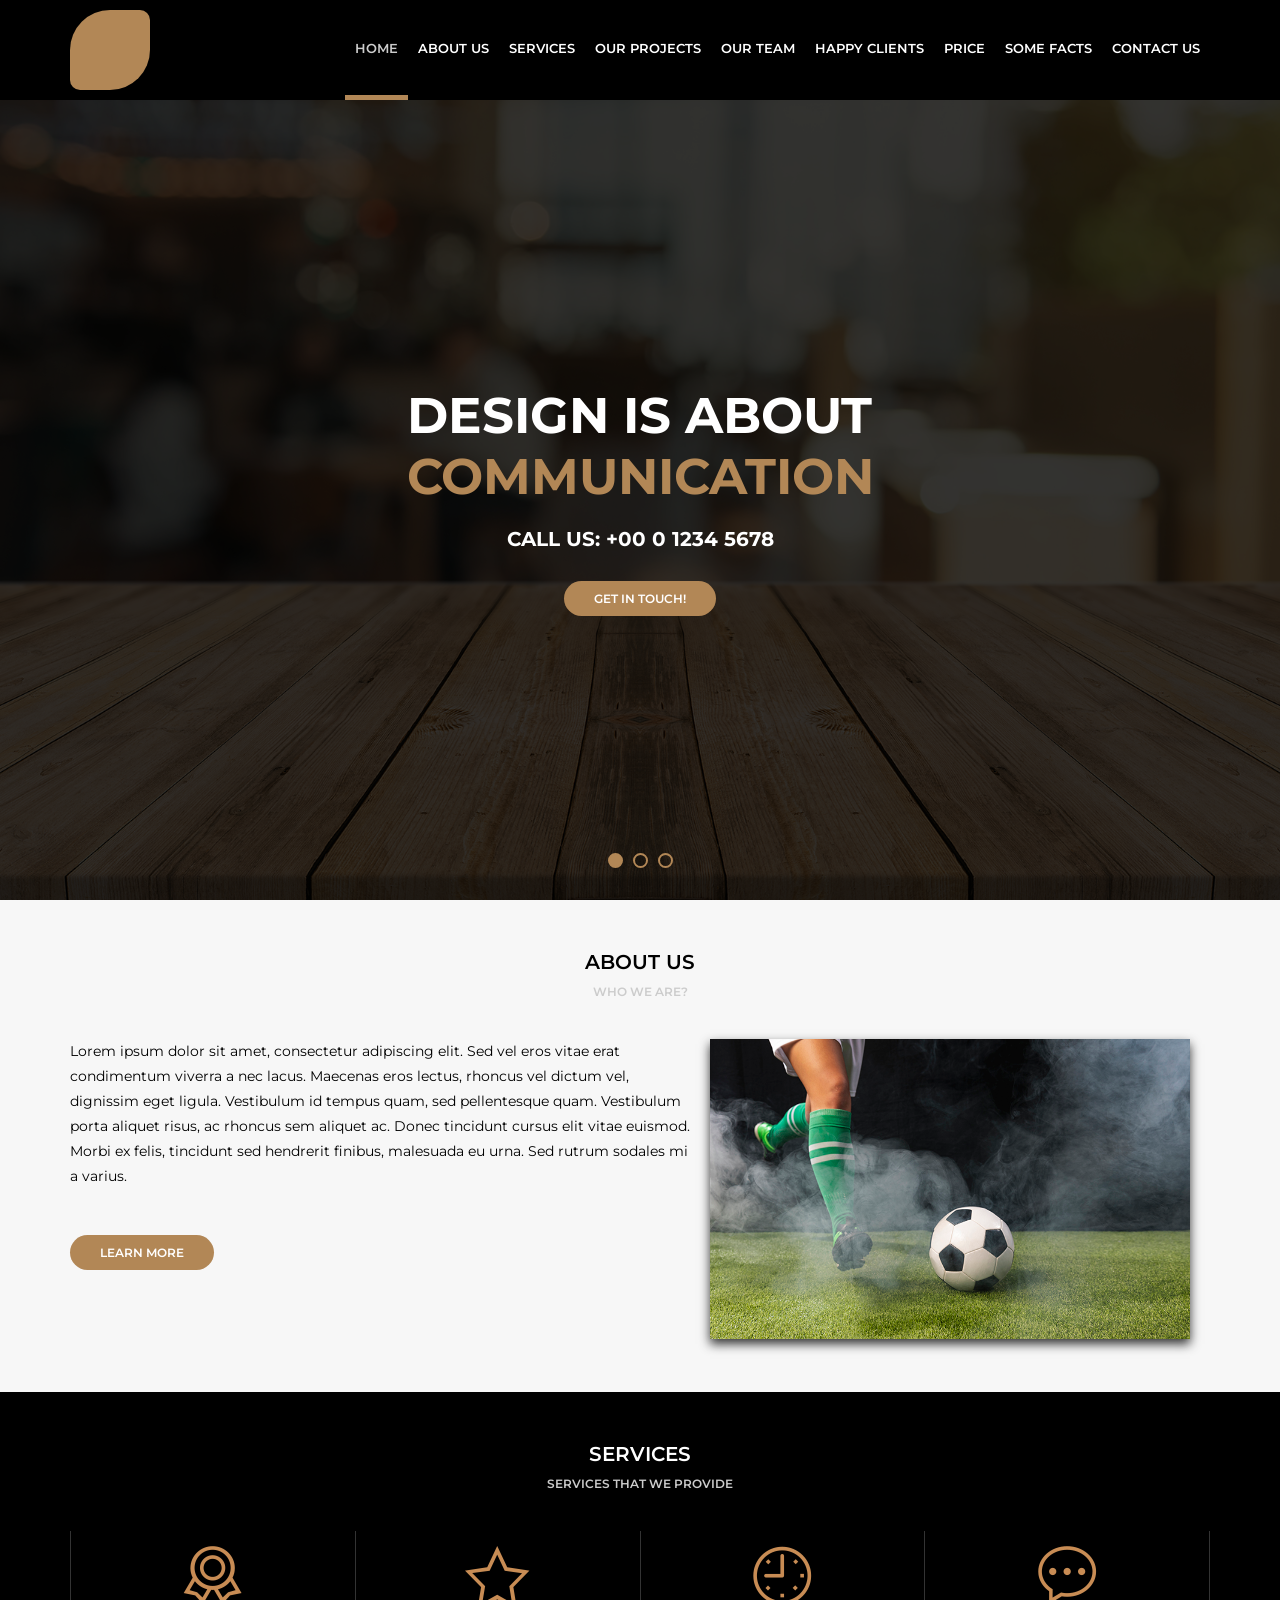
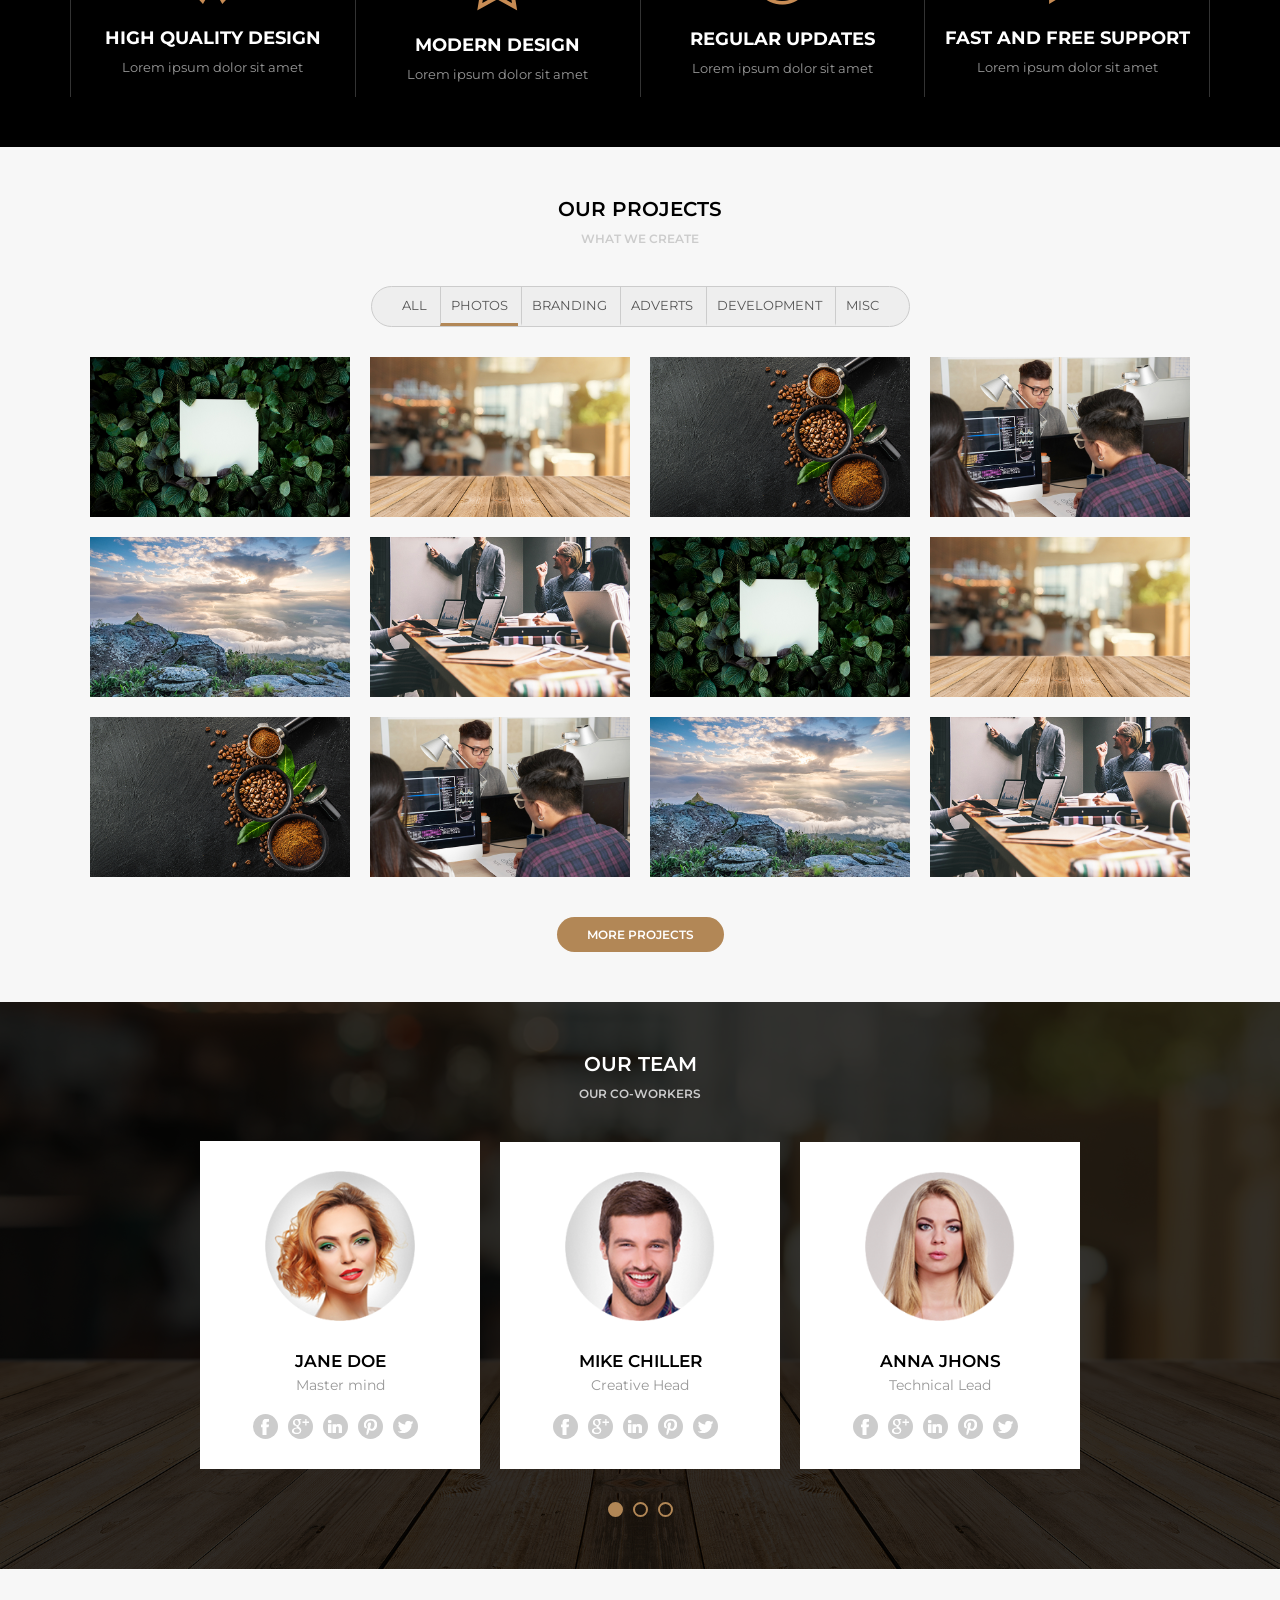
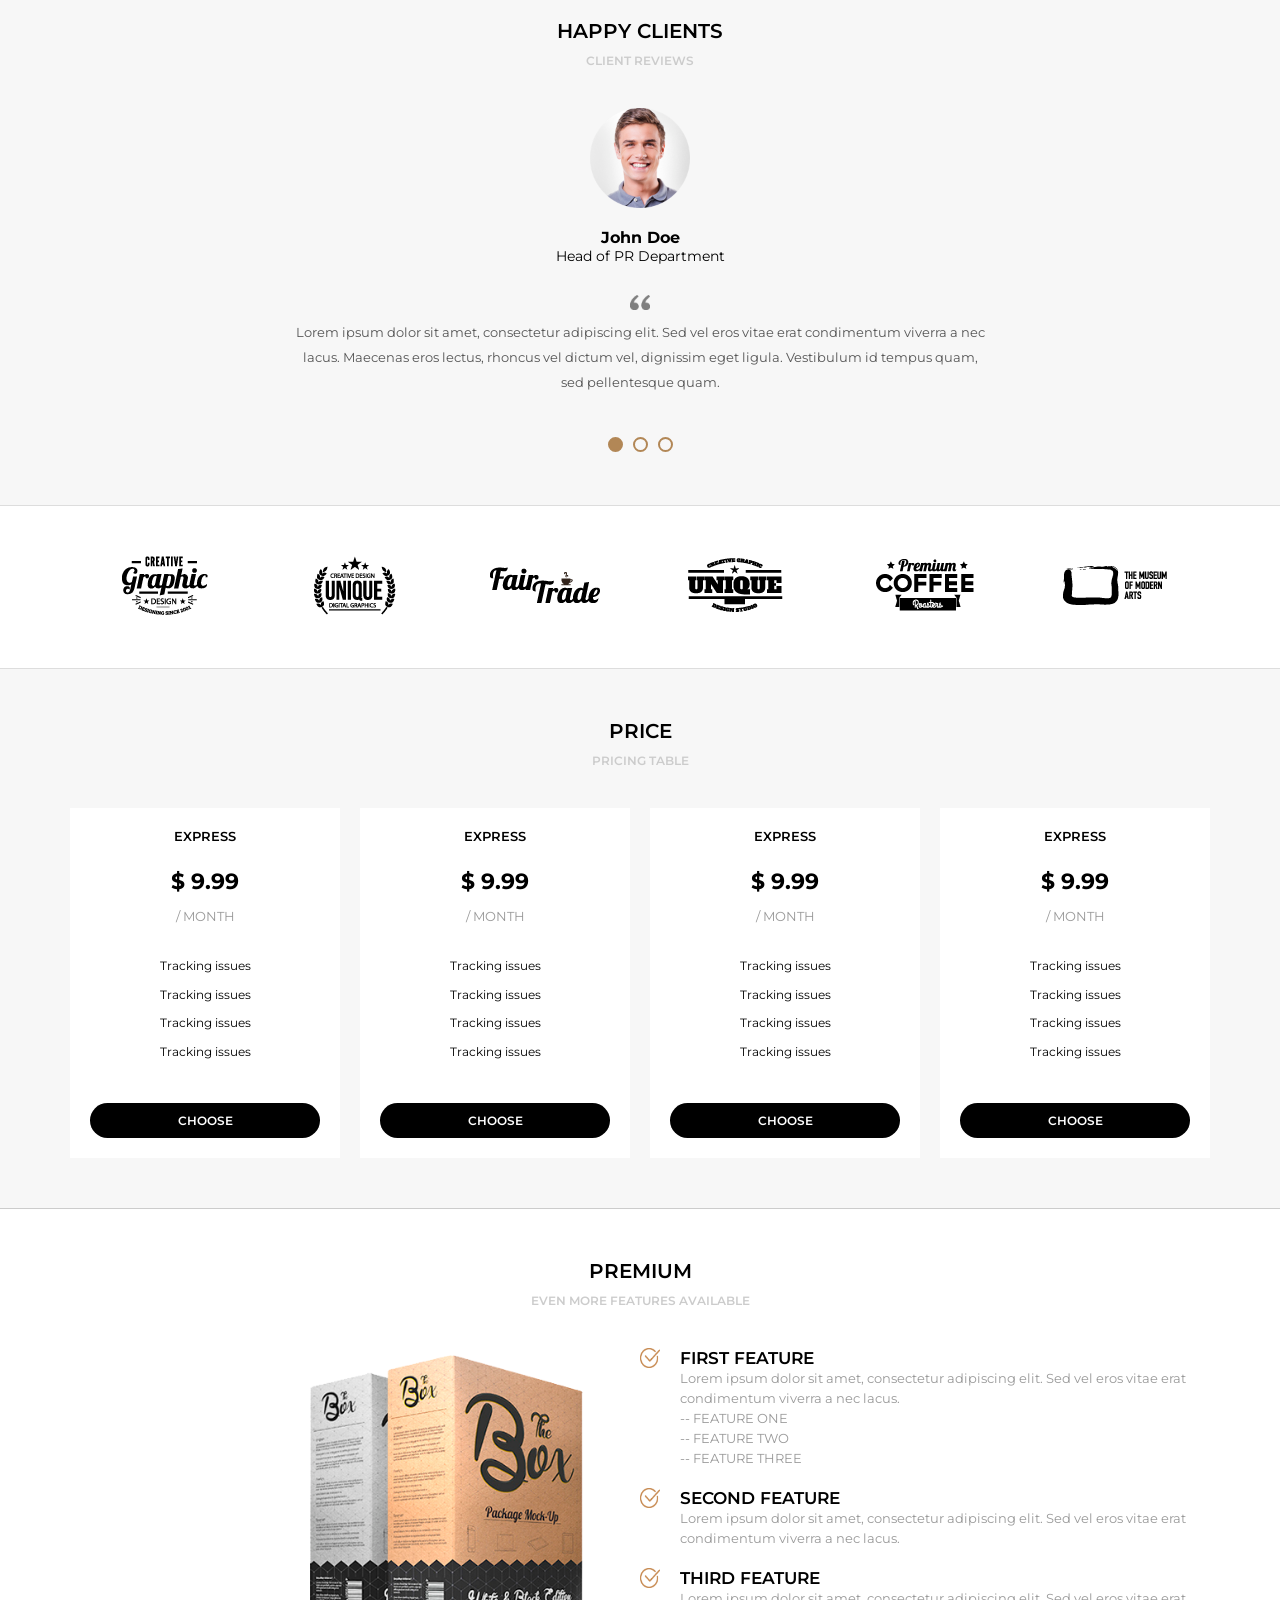
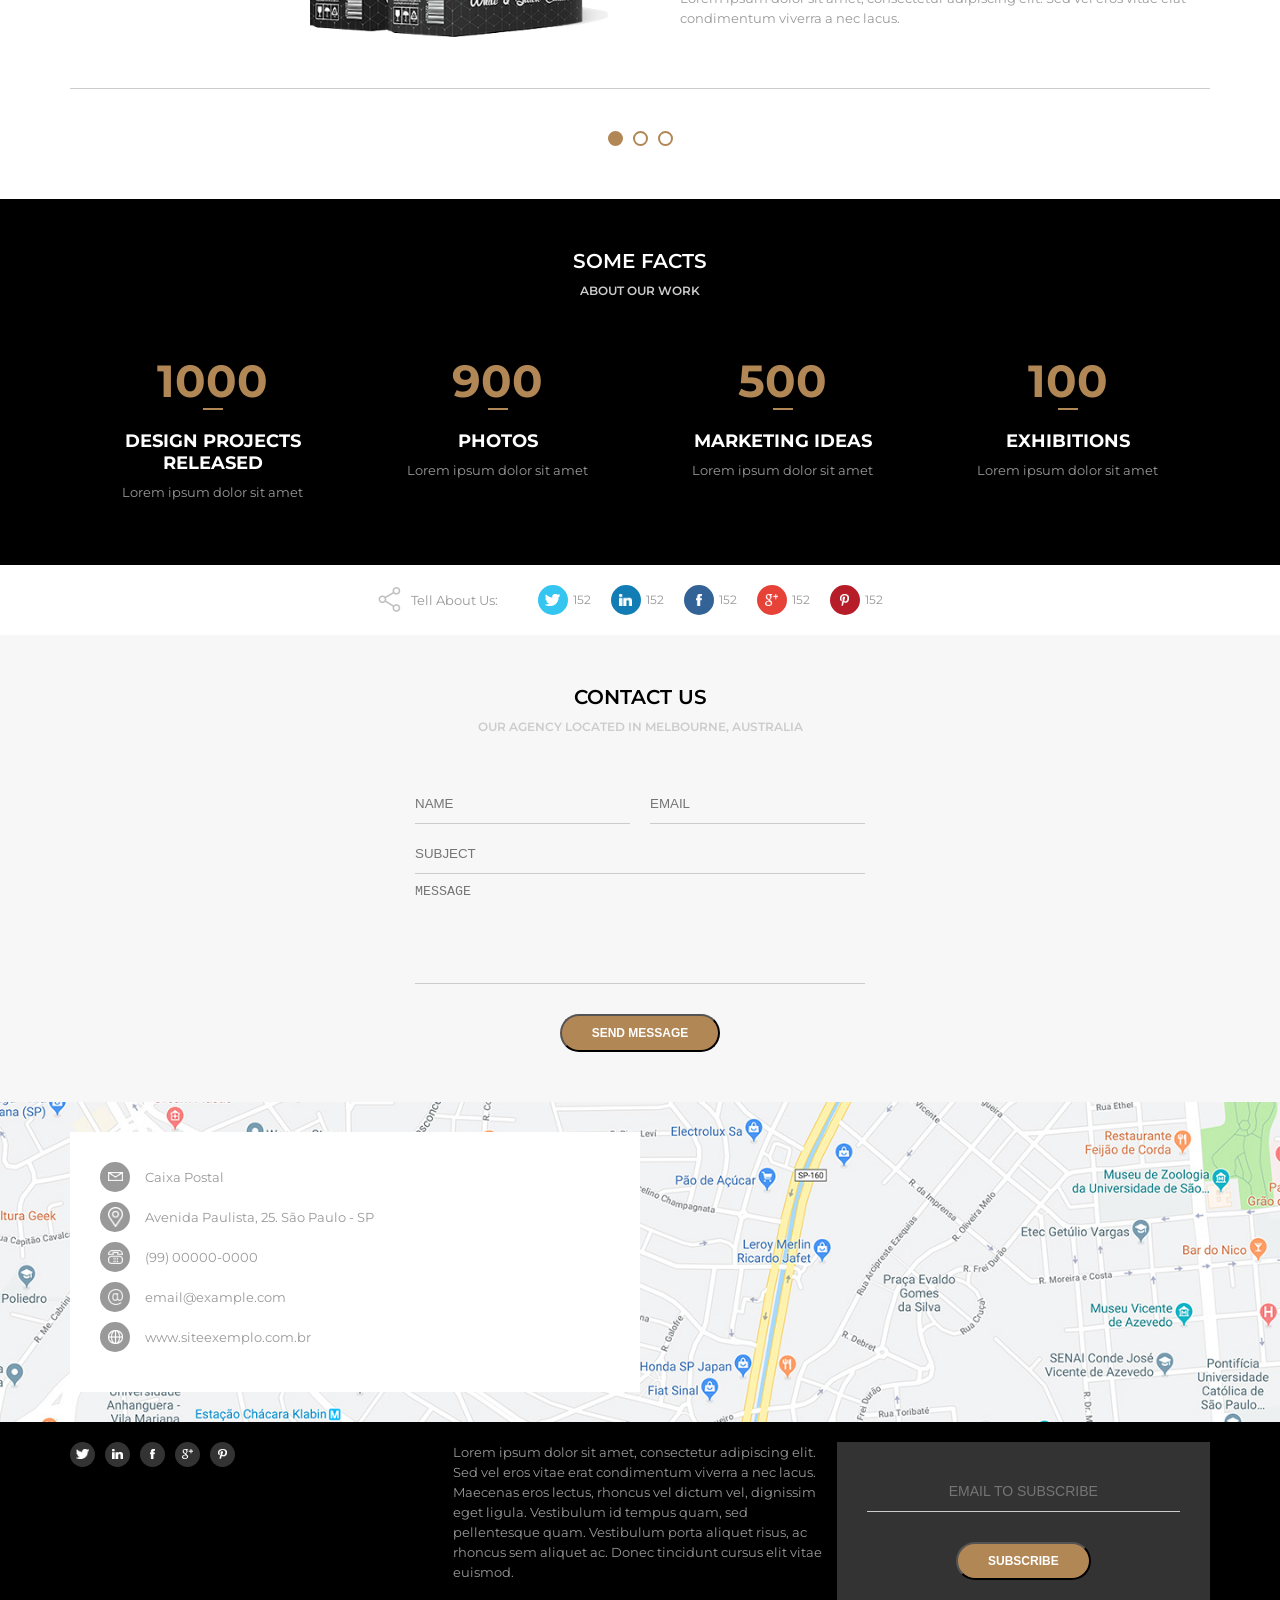
==== commit 9de10251: "alteracao grafica" ====
--- a/index.html
+++ b/index.html
@@ -42,13 +42,13 @@
                 </div>
             </div><div class="slide">
                 <div class="slidearea">
-                    <h1>Design is about<br/><span>Teste</span></h1>
+                    <h1>Design is about<br/><span>Communication</span></h1>
                     <h2>Call Us: +00 0 1234 5678</h2>
                     <a href="" class="button">Get in touch!</a>
                 </div>
             </div><div class="slide">
                 <div class="slidearea">
-                    <h1>Design is about<br/><span>Algo</span></h1>
+                    <h1>Design is about<br/><span>Communication</span></h1>
                     <h2>Call Us: +00 0 1234 5678</h2>
                     <a href="" class="button">Get in touch!</a>
                 </div>
@@ -86,22 +86,22 @@
                 <div class="section-service">
                     <img src="assets/images/medalha.png" />
                     <h4>High Quality Design</h4>
-                    <p>Donec tincidunt cursus</p>
+                    <p>Lorem ipsum dolor sit amet</p>
                 </div>
                 <div class="section-service">
                     <img src="assets/images/estrela.png" />
                     <h4>Modern Design</h4>
-                    <p>Morbi ex felis, tincidunt sed hendrerit</p>
+                    <p>Lorem ipsum dolor sit amet</p>
                 </div>
                 <div class="section-service">
                     <img src="assets/images/relogio.png" />
                     <h4>Regular Updates</h4>
-                    <p>Donec tincidunt cursus</p>
+                    <p>Lorem ipsum dolor sit amet</p>
                 </div>
                 <div class="section-service">
                     <img src="assets/images/balao.png" />
                     <h4>Fast and free support</h4>
-                    <p>Morbi ex felis, tincidunt sed</p>
+                    <p>Lorem ipsum dolor sit amet</p>
                 </div>
             </div>
         </div>
@@ -558,11 +558,11 @@
             <div class="section-contact">
                 <form method="POST">
                     <div class="section-contact--split">
-                        <input type="text" name="name" placeholder="NAME" />
-                        <input type="text" name="name" placeholder="EMAIL" />
-                    </div>
-                    <input type="text" name="name" placeholder="SUBJECT" />
-                    <textarea name="message" placeholder="MESSAGE"></textarea>
+                        <input type="text" name="name" placeholder="NAME" autocomplete="off"/>
+                        <input type="text" name="name" placeholder="EMAIL" autocomplete="off"/>
+                    </div>
+                    <input type="text" name="name" placeholder="SUBJECT" autocomplete="off" />
+                    <textarea name="message" placeholder="MESSAGE" autocomplete="off"></textarea>
                     <input type="submit" value="Send Message" class="button" />
                 </form>
             </div>
@@ -588,7 +588,7 @@
                         <div class="section-map--info-item-img">
                             <img src="assets/images/telefone.png" />
                         </div>
-                        (99) 99999-9999
+                        (99) 00000-0000
                     </div>
                     <div class="section-map--info-item">
                         <div class="section-map--info-item-img">
@@ -624,7 +624,7 @@
         </div>
         <div class="footer--item area3">
             <form method="POST">
-                <input type="email" name="email" placeholder="EMAIL TO SUBSCRIBE" />
+                <input type="email" name="email" placeholder="EMAIL TO SUBSCRIBE" autocomplete="off"/>
                 <button class="button">Subscribe</button>
             </form>
         </div>
--- a/assets/css/style.css
+++ b/assets/css/style.css
@@ -27,7 +27,7 @@
     width:80px;
     height:80px;
     background-color:#B28756;
-    border-radius:40px;
+    border-radius:40px 10px;
 }
 .menu-opener {
     display:none;
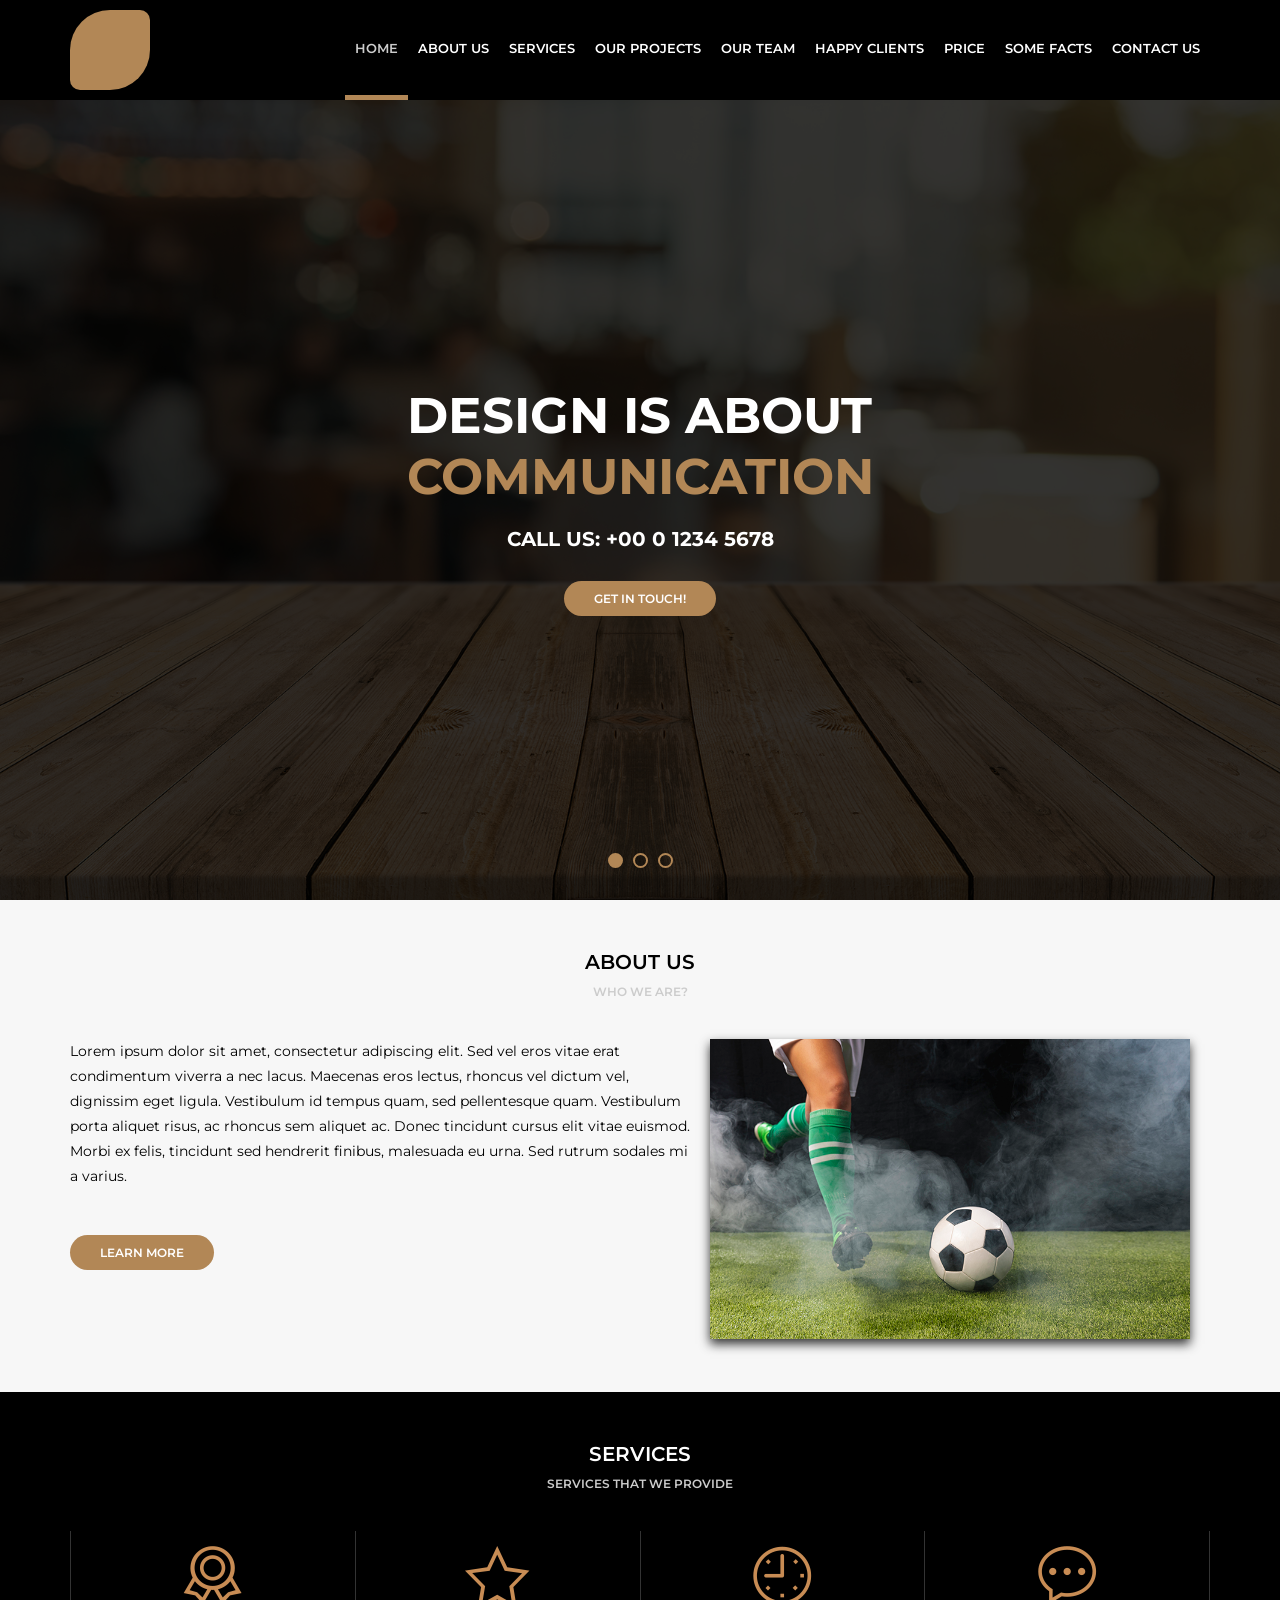
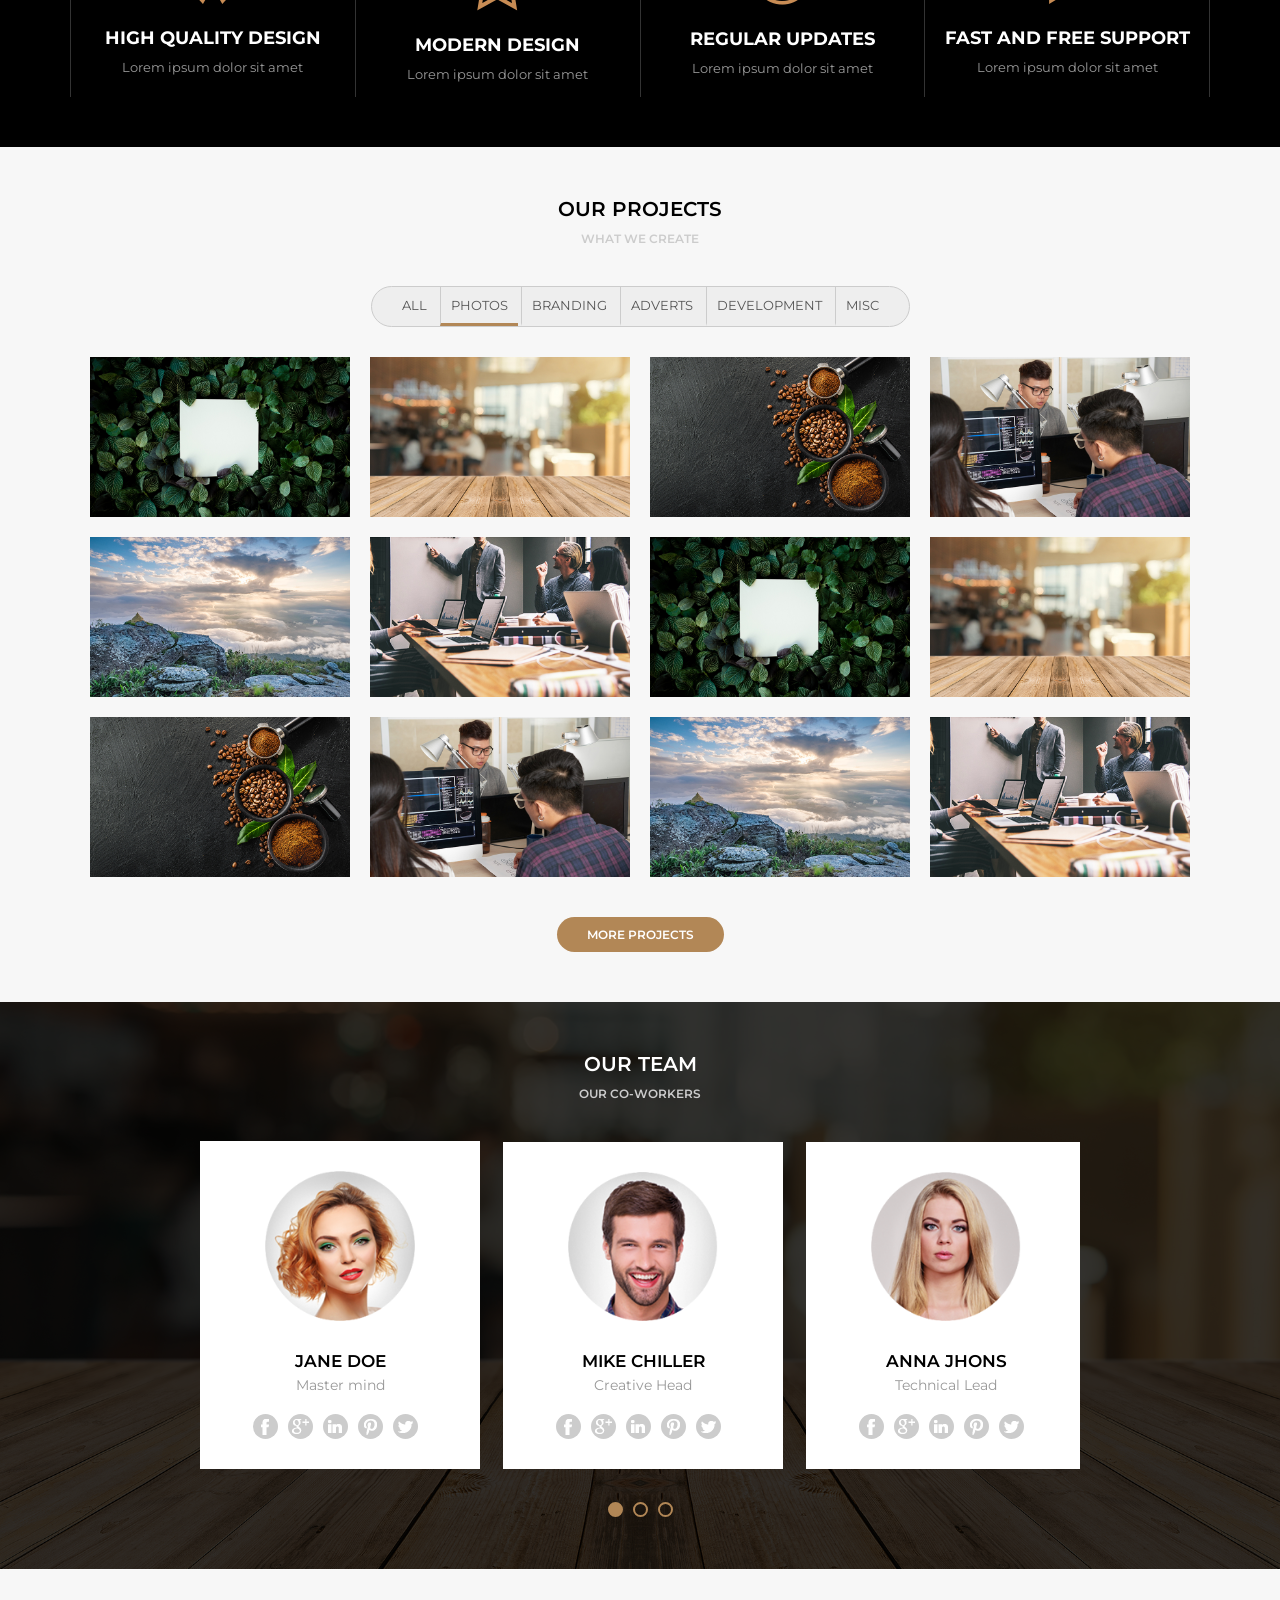
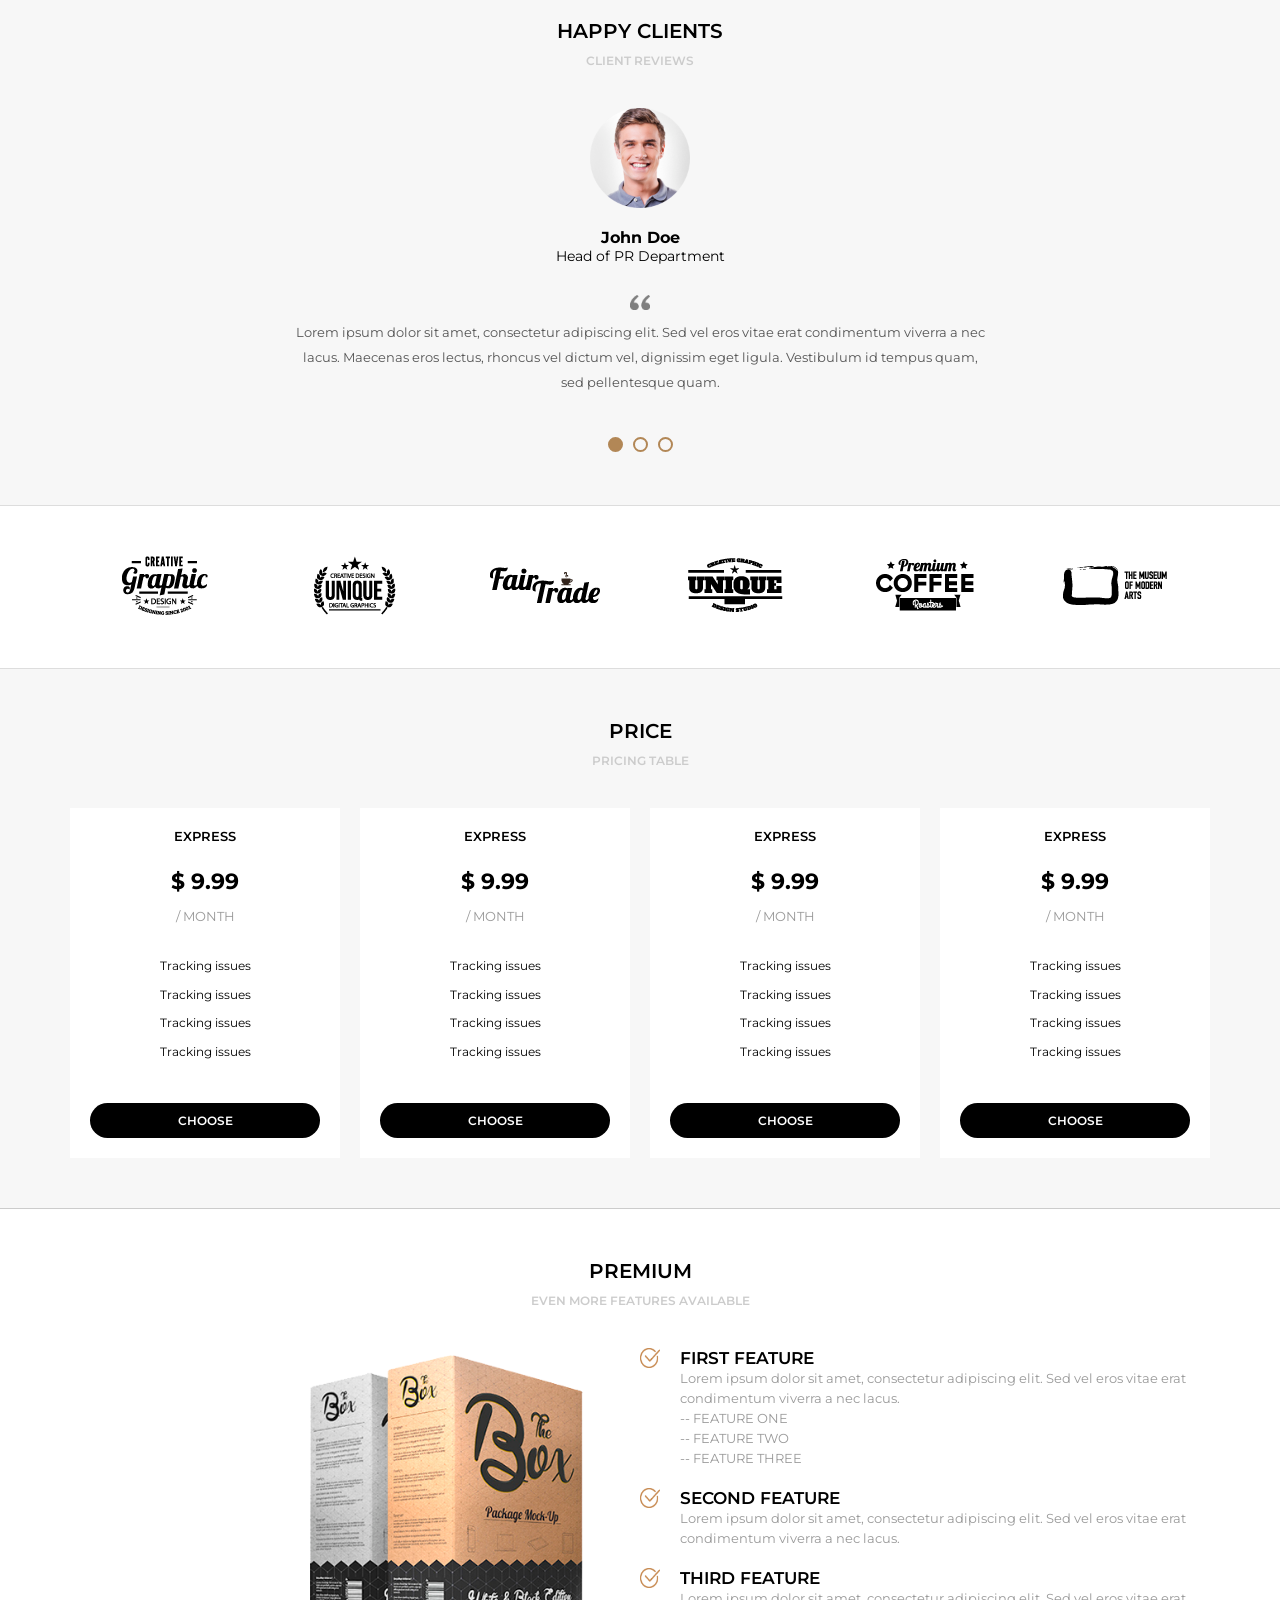
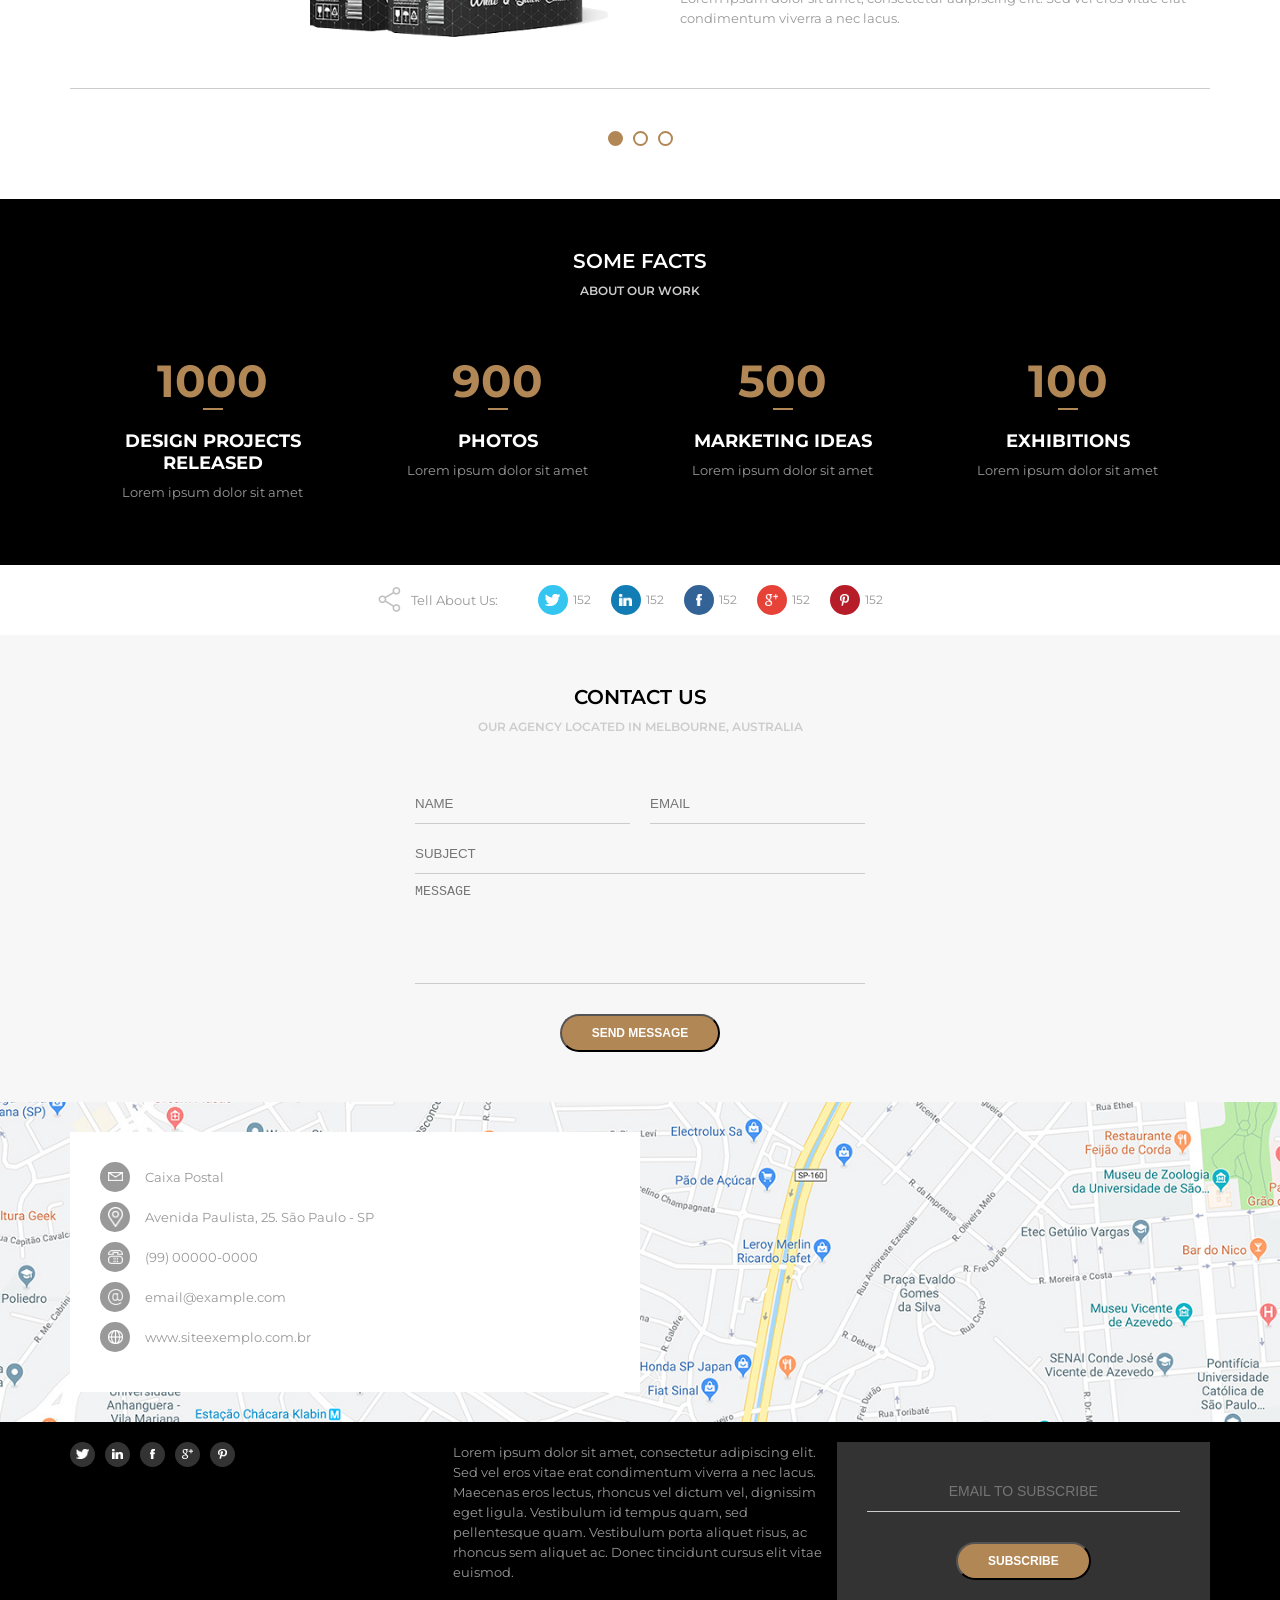
==== commit 2a57b17c: "identacao" ====
--- a/index.html
+++ b/index.html
@@ -40,13 +40,15 @@
                     <h2>Call Us: +00 0 1234 5678</h2>
                     <a href="" class="button">Get in touch!</a>
                 </div>
-            </div><div class="slide">
+            </div>
+            <div class="slide">
                 <div class="slidearea">
                     <h1>Design is about<br/><span>Communication</span></h1>
                     <h2>Call Us: +00 0 1234 5678</h2>
                     <a href="" class="button">Get in touch!</a>
                 </div>
-            </div><div class="slide">
+            </div>
+            <div class="slide">
                 <div class="slidearea">
                     <h1>Design is about<br/><span>Communication</span></h1>
                     <h2>Call Us: +00 0 1234 5678</h2>
@@ -258,7 +260,8 @@
                                         <a href=""><img src="assets/images/twitter.png" /></a>
                                 </div>
                             </div>
-                        </div><div class="slide">
+                        </div>
+                        <div class="slide">
                             <div class="slidearea">
                                 <img class="section-team--avatar" src="media/homem1.png" />
                                 <div class="section-team--name">Mike Chiller</div>
@@ -271,7 +274,8 @@
                                         <a href=""><img src="assets/images/twitter.png" /></a>
                                 </div>
                             </div>
-                        </div><div class="slide">
+                        </div>
+                        <div class="slide">
                             <div class="slidearea">
                                 <img class="section-team--avatar" src="media/mulher2.png" />
                                 <div class="section-team--name">Anna Jhons</div>
@@ -284,7 +288,8 @@
                                         <a href=""><img src="assets/images/twitter.png" /></a>
                                 </div>
                             </div>
-                        </div><div class="slide">
+                        </div>
+                        <div class="slide">
                             <div class="slidearea">
                                 <img class="section-team--avatar" src="media/mulher1.png" />
                                 <div class="section-team--name">Jane Doe</div>
@@ -323,7 +328,8 @@
                             <img class="section-testimonials--quoteimg" src="assets/images/quote.png" />
                             <div class="section-testimonials--quote">Lorem ipsum dolor sit amet, consectetur adipiscing elit. Sed vel eros vitae erat condimentum viverra a nec lacus. Maecenas eros lectus, rhoncus vel dictum vel, dignissim eget ligula. Vestibulum id tempus quam, sed pellentesque quam.</div>
                         </div>
-                    </div><div class="slide">
+                    </div>
+                    <div class="slide">
                         <div class="slidearea">
                             <img class="section-testimonials--avatar" src="media/homem2.png" />
                             <div class="section-testimonials--name">John Doe</div>
@@ -331,7 +337,8 @@
                             <img class="section-testimonials--quoteimg" src="assets/images/quote.png" />
                             <div class="section-testimonials--quote">Lorem ipsum dolor sit amet, consectetur adipiscing elit. Sed vel eros vitae erat condimentum viverra a nec lacus. Maecenas eros lectus, rhoncus vel dictum vel, dignissim eget ligula. Vestibulum id tempus quam, sed pellentesque quam.</div>
                         </div>
-                    </div><div class="slide">
+                    </div>
+                    <div class="slide">
                         <div class="slidearea">
                             <img class="section-testimonials--avatar" src="media/homem2.png" />
                             <div class="section-testimonials--name">John Doe</div>
@@ -462,11 +469,13 @@
                                     </div>
                             </div>
                         </div>
-                    </div><div class="slide">
+                    </div>
+                    <div class="slide">
                         <div class="slidearea">
                             ...
                         </div>
-                    </div><div class="slide">
+                    </div>
+                    <div class="slide">
                         <div class="slidearea">
                             ...
                         </div>
